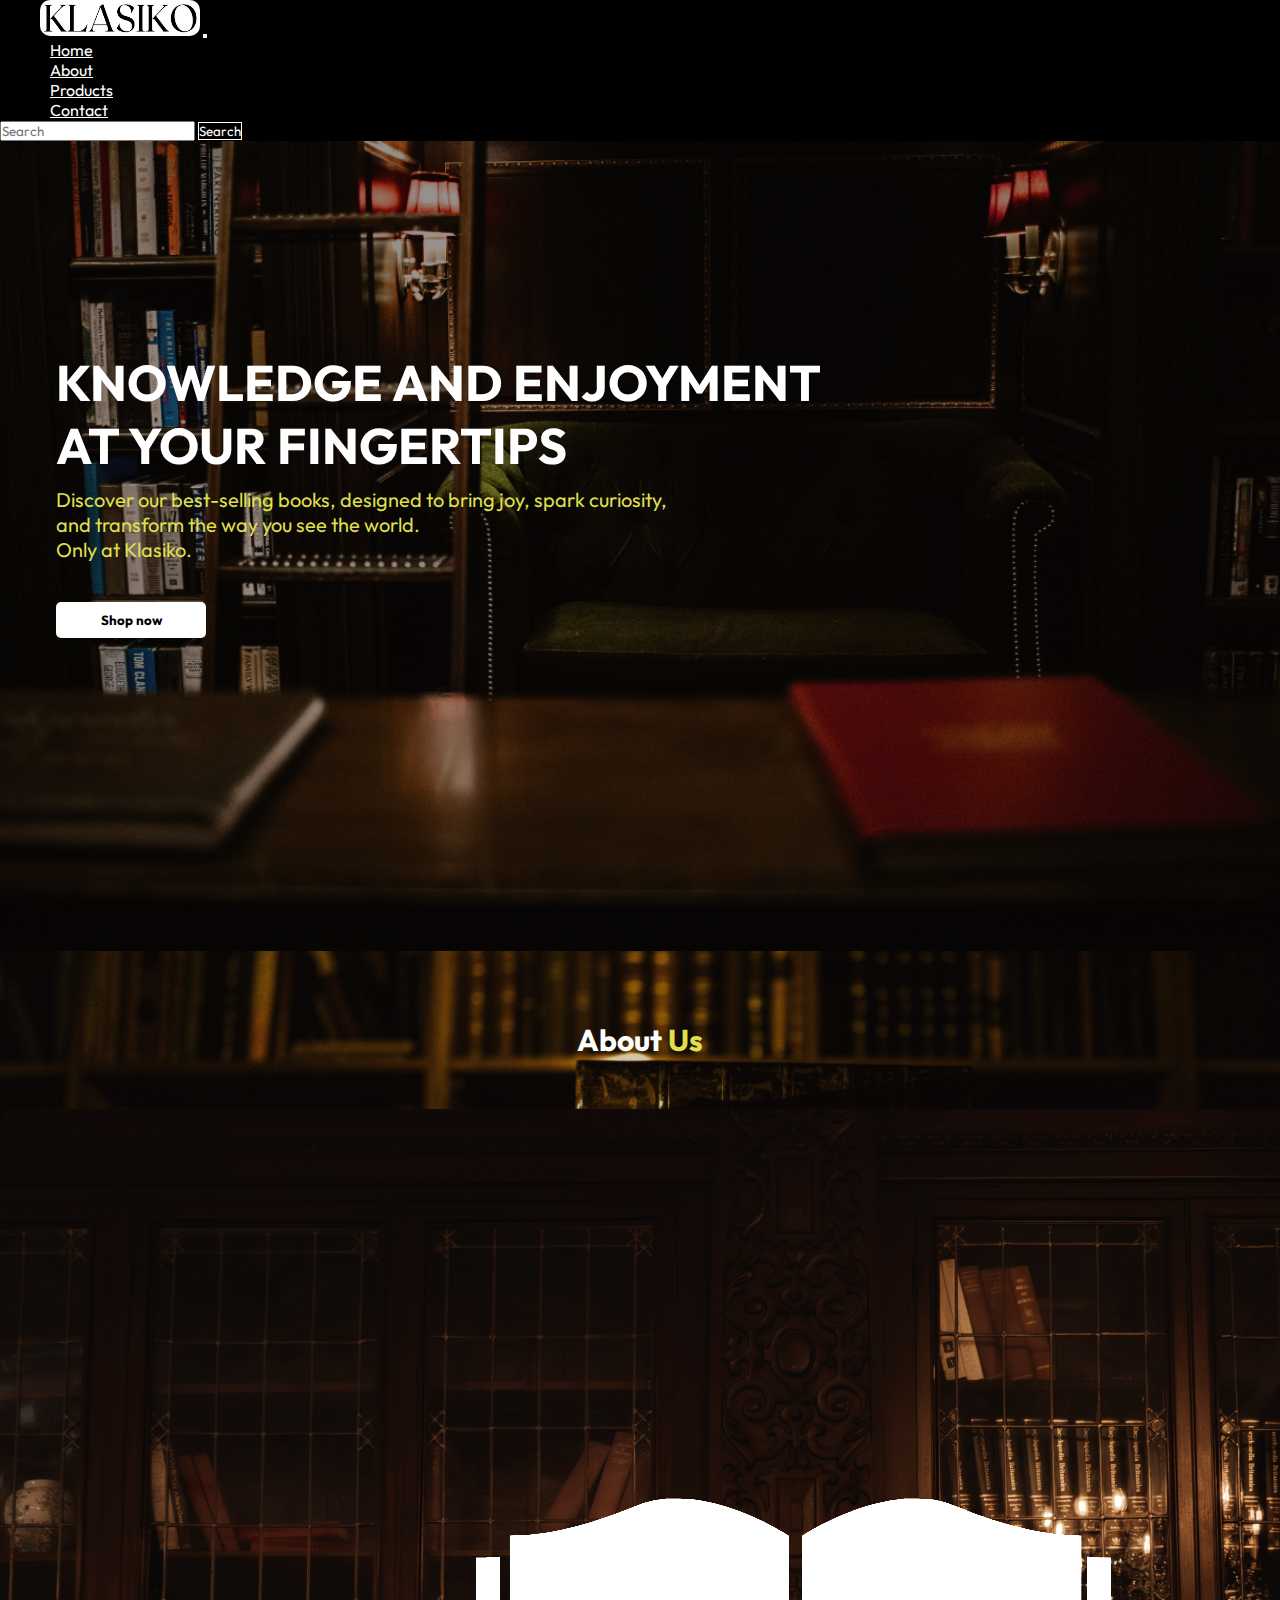
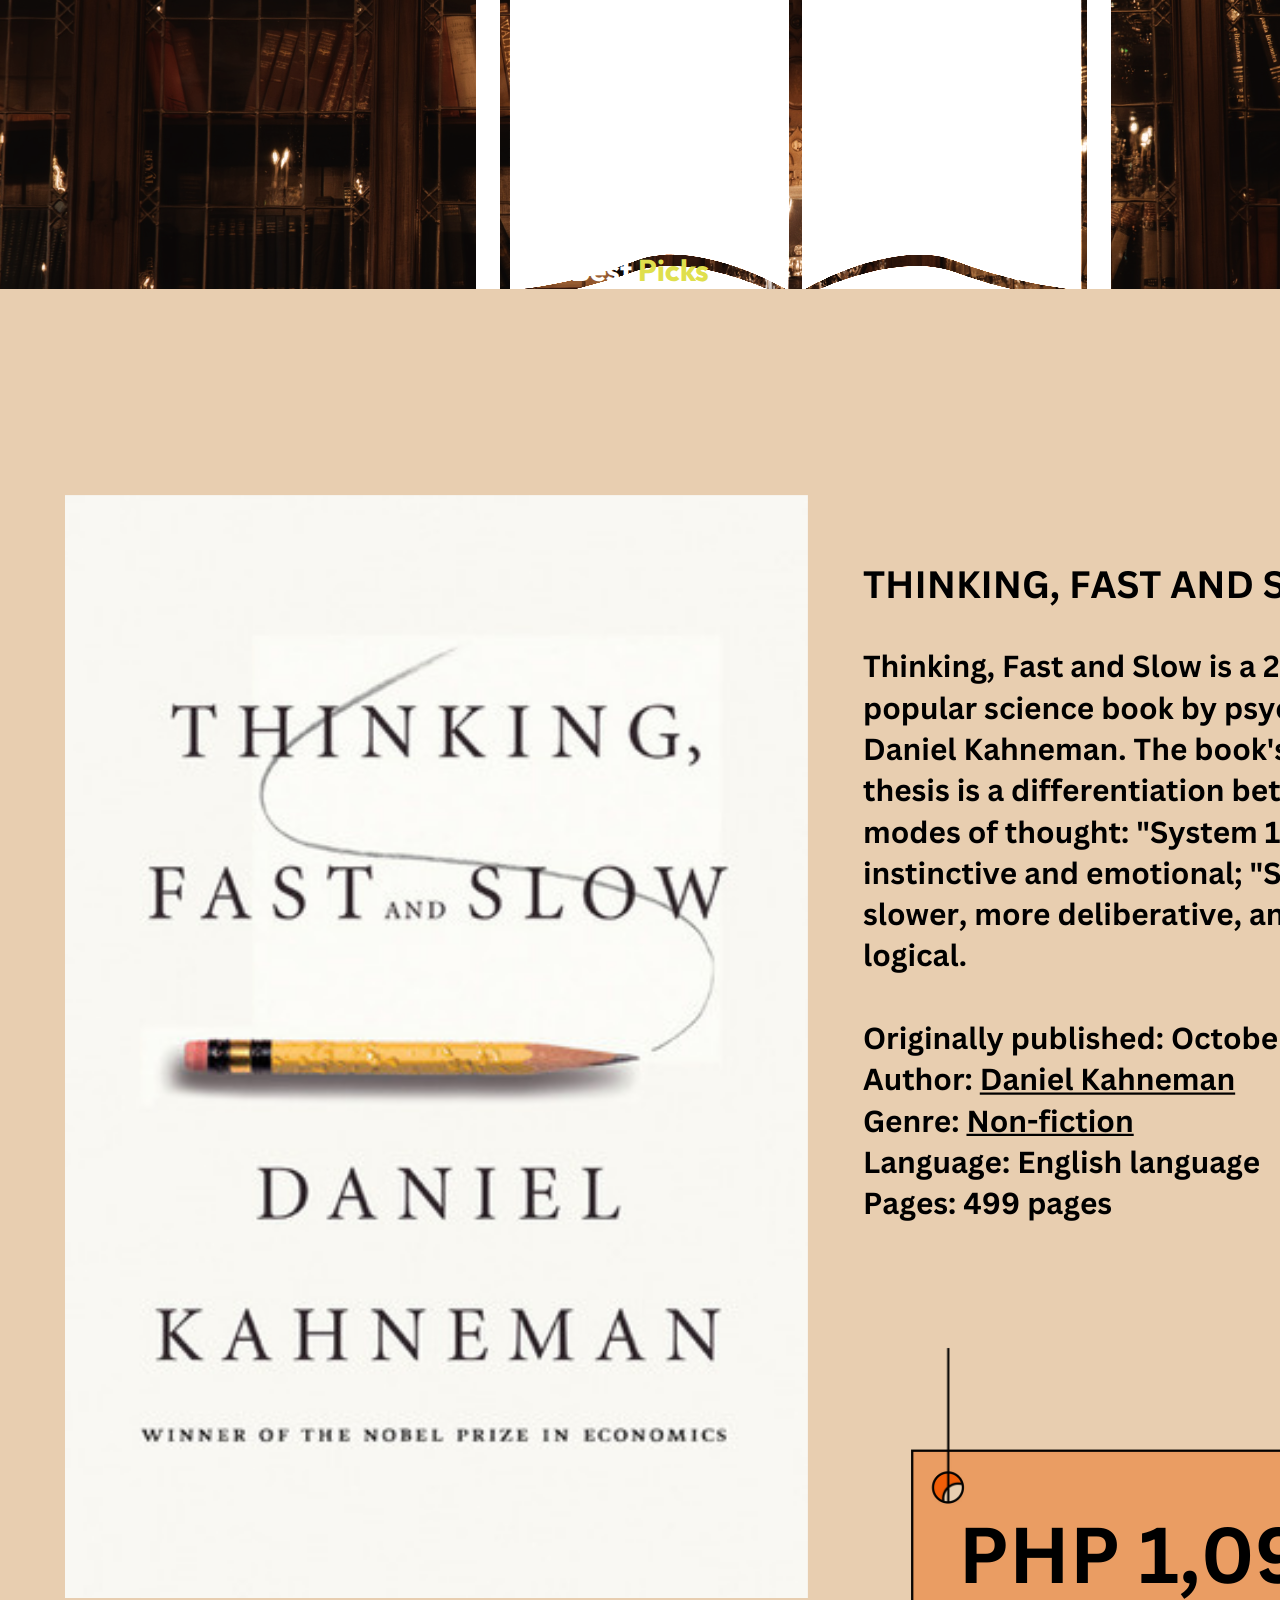
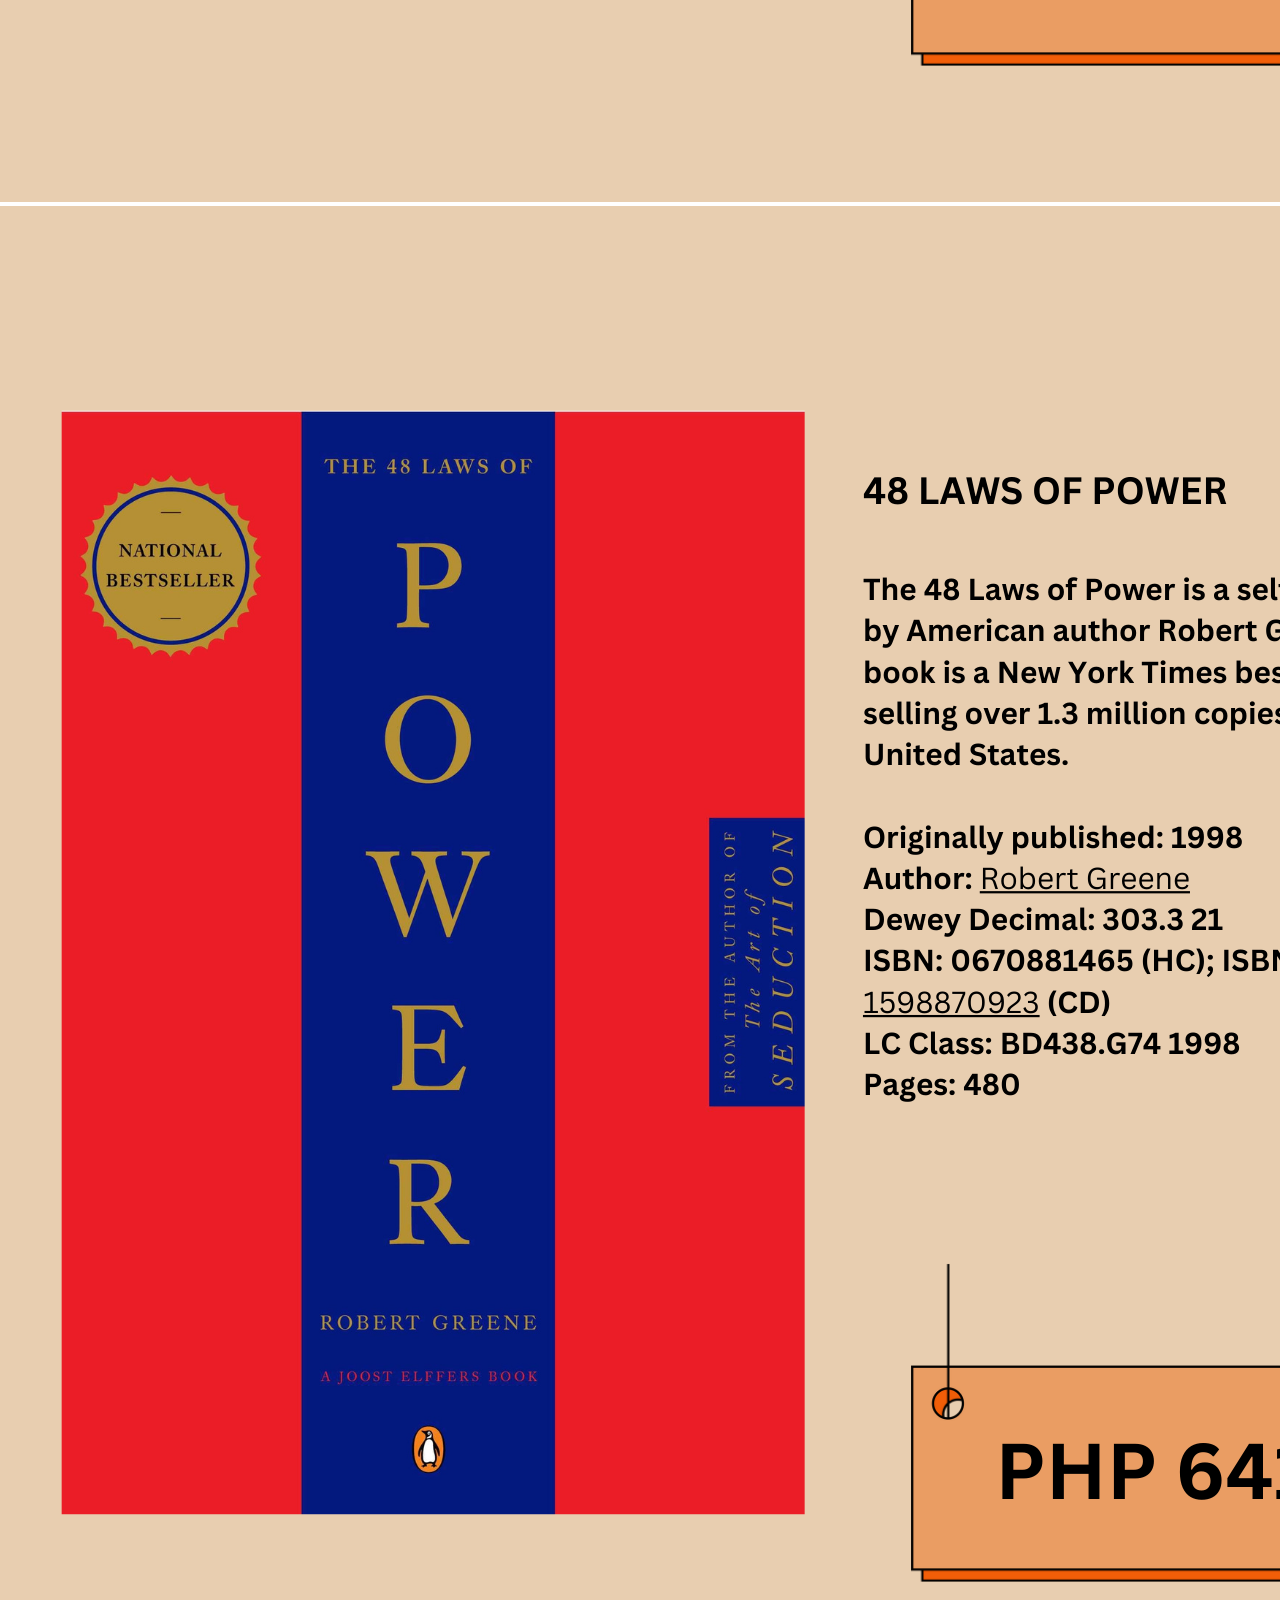
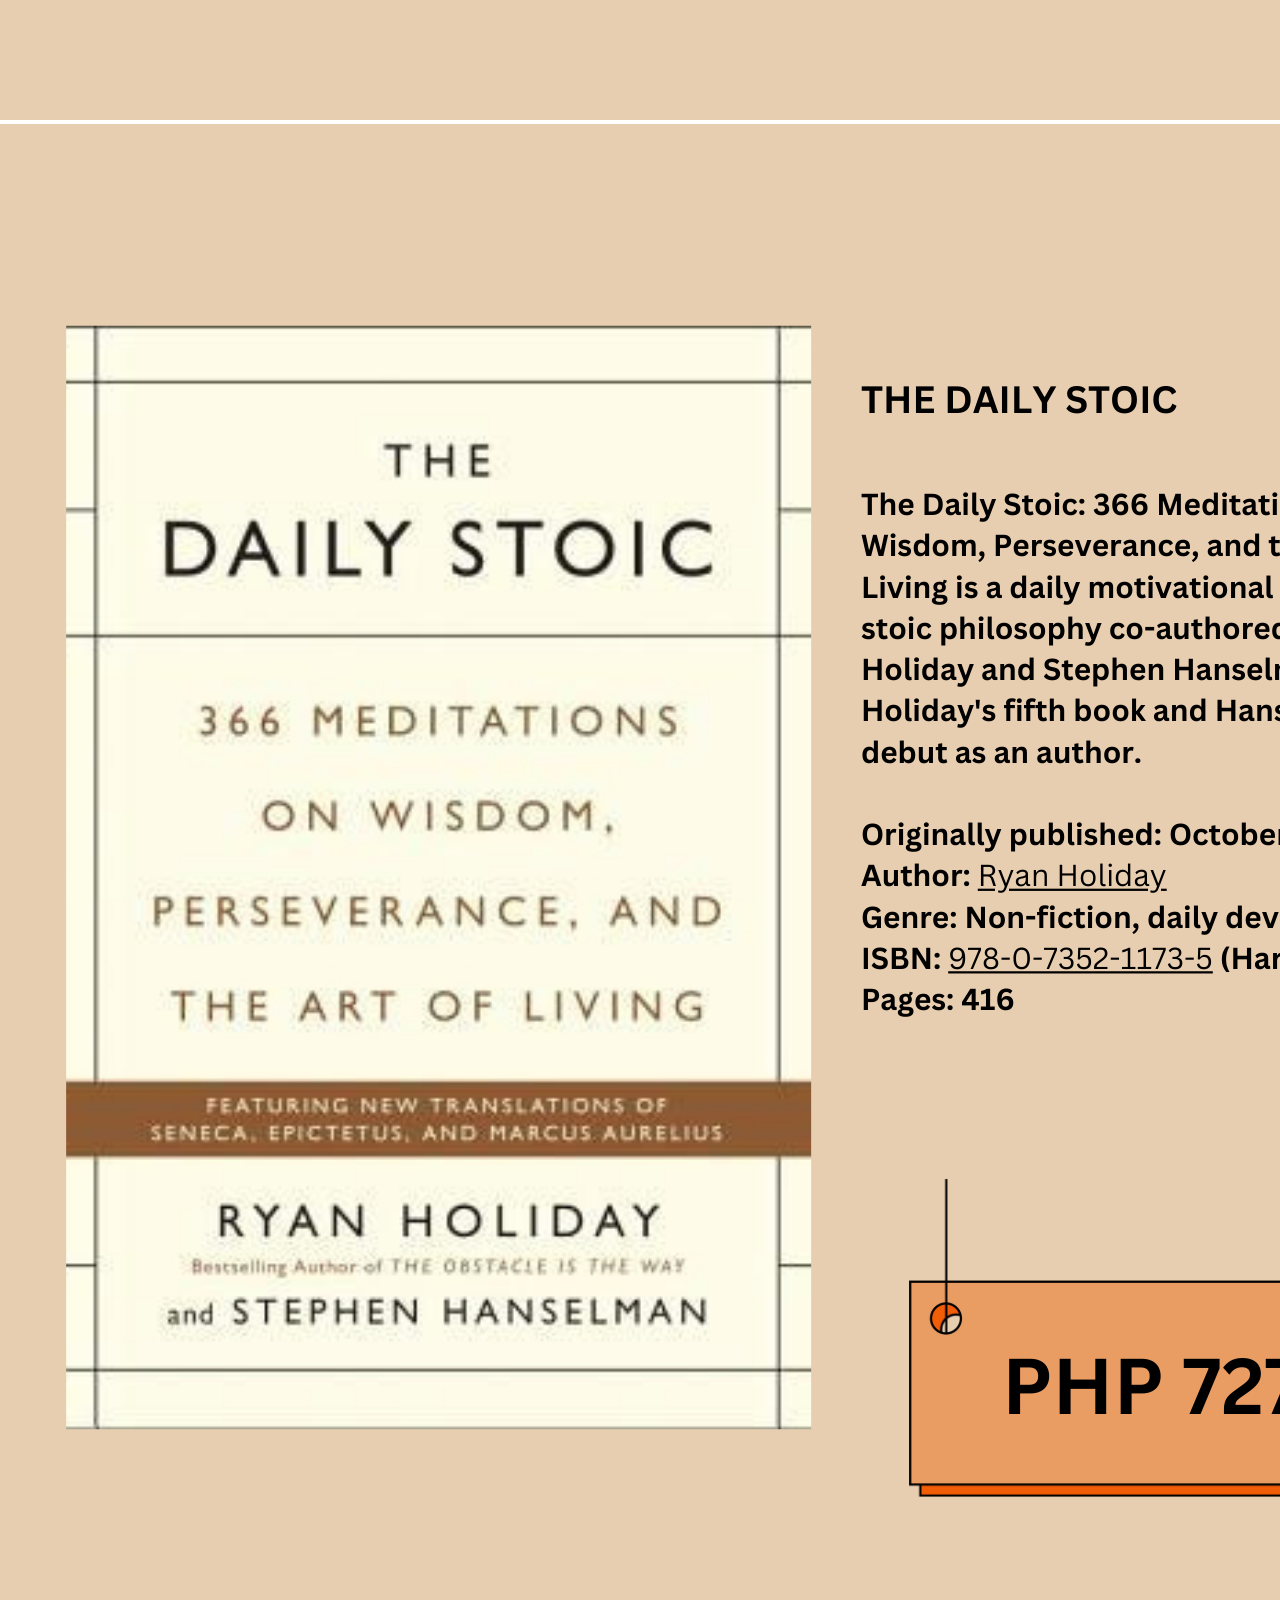
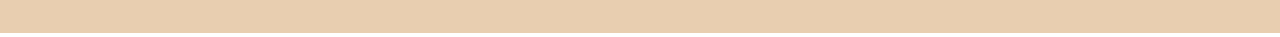
==== index.html @ 795f4efd "COMMIT 1" ====
<!DOCTYPE html>
<html lang="en">
<head>
    <meta charset="UTF-8">
    <meta name="viewport" content="width=device-width, initial-scale=1.0">
    <title>KLASIKO</title>
    <link rel="stylesheet" href="assets/css/style.css">
    <!--bootstrap links-->
    <link href="https://cdn.jsdelivr.net/npm/bootstrap@5.0.2/dist/css/bootstrap.min.css" rel="stylesheet" integrity="sha384-EVSTQN3/azprG1Anm3QDgpJLIm9Nao0Yz1ztcQTwFspd3yD65VohhpuuCOmLASjC" crossorigin="anonymous">
    </head>
    <!--bootstrap links-->
    <!--font links-->
    <link rel="preconnect" href="https://fonts.googleapis.com">
    <link rel="preconnect" href="https://fonts.gstatic.com" crossorigin>
    <link href="https://fonts.googleapis.com/css2?family=Outfit:wght@600..900&display=swap" rel="stylesheet">
    <!--font links-->
    <link href="stylesheet" href="https://cdnjs.cloudflare.com/ajax/libs/font-awesome/6.7.1/css/all.min.css">
</head>
<body>
  <div class="all-content">
  <!--navbar start-->

  <nav class="navbar navbar-expand-lg" id="navbar">
    <div class="container-fluid">
      <a class="navbar-brand" href="#" id="logo"><img src="./assets/img/KLASIKO.png" alt=""></a>
      <button class="navbar-toggler" type="button" data-bs-toggle="collapse" data-bs-target="#navbarSupportedContent" aria-controls="navbarSupportedContent" aria-expanded="false" aria-label="Toggle navigation">
        <span><i  class="fa-solid fa-bars" style="color: white; font-size: 23;"></i></span>
      </button>
      <div class="collapse navbar-collapse" id="navbarSupportedContent">
        <ul class="navbar-nav me-auto mb-2 mb-lg-0">
          <li class="nav-item">
            <a class="nav-link active" aria-current="page" href="#">Home</a>
          </li>
          <li class="nav-item">
            <a class="nav-link active" href="#about">About</a>
          </li>
          <li class="nav-item">
            <a class="nav-link active" href="#products">Products</a>
          </li>
          <li class="nav-item">
            <a class="nav-link active" href="#contact">Contact</a>
          </li>
          
          
        </ul>
        <form class="d-flex">
          <input class="form-control me-2" type="search" placeholder="Search" aria-label="Search">
          <button class="btn btn-outline-success" type="submit">Search</button>
        </form>
      </div>
    </div>
  </nav>

  <!--navbar end-->



 <!-- home secttion start -->
  <section id="home">
    <div class="content">
      <h3>KNOWLEDGE AND ENJOYMENT <br> AT YOUR FINGERTIPS</h3>
      <P>Discover our best-selling books, designed to bring joy, spark curiosity, <br> and transform the way you see the world. <br> Only at Klasiko.</P>
      <br>
      <button id="btn">Shop now</button>
    </div>
  </section>
  <!-- home section end -->



  <!-- about section start -->
   
  <section id="about">
    <div class="container">
      <div class="heading">About <span>Us</span></div>
      <div class="row">
        <div class="col-md-6">
          <div class="card">
            <img src="assets/img/KLASIKO PFP.png" ALT="">
          </div>
        </div>

        <div class="col-md-6">
          <h3> WHAT IS KLASIKO?</h3>
          <p>Klasiko is a multimedia publishing company dedicated to creating products that inspire exploration, discovery, and learning, all while providing an enjoyable experience. In addition to its own creations, Klasiko also sources and resells top-selling books that offer value to readers. 

            As the modern library for a new generation, Klasiko bridges the gap between traditional literature and contemporary society. In today's world, where almost everything revolves around social media and digital platforms, Klasiko aims to make books accessible both online and offline, ensuring they remain a vital part of modern culture.<br>
          </p>
          <p2><br> We create. We publish. We serve.</p2>
          <br>
          <br>
          <br>
          <button id="about-btn">Learn More.</button>
        </div>
      </div>
    </div>

  </section>

  <!-- about section end -->





  <!-- top card start-->
   <section id="top-cards">
    <div class="heading2">Best <span>Picks</span></div>
    <div class="container">
      <div class="row">

        <div class="col-md-4 py-3 py-md-0">
          <div class="card">
            <img src="assets/img/BOOK 1.png" alt="">
          </div>
        </div>

        <div class="col-md-4 py-3 py-md-0">
          <div class="card">
            <img src="assets/img/BOOK 2.png" alt="">
          </div>
        </div>

        <div class="col-md-4 py-3 py-md-0">
          <div class="card">
            <img src="assets/img/BOOK 3.png" alt="">
          </div>
        </div>

        
      </div>
    </div>
   </section>

  <!-- top card end -->












  </div>








  <script src="https://cdn.jsdelivr.net/npm/bootstrap@5.0.2/dist/js/bootstrap.bundle.min.js" integrity="sha384-MrcW6ZMFYlzcLA8Nl+NtUVF0sA7MsXsP1UyJoMp4YLEuNSfAP+JcXn/tWtIaxVXM" crossorigin="anonymous"></script>
</body>
</html>
---- assets/css/style.css ----
*{
    margin: 0;
    padding: 0;
    box-sizing: border-box;
    font-family: "Outfit", sans-serif;
 }

.all-content{
    background: #f7f5f2;
}
html ::-webkit-scrollbar-track{
    background: transparent;
}
html ::-webkit-scrollbar-thumb{
    background: #dbc1ac;
    border-radius: 10px;
}
html ::-webkit-scrollbar{
    width: 10px;
}

/* navbar start */
#navbar{
    background-color: black;
    font-family: 'Outfit', sans-serif;
}
.nav-link.active{
    color: white;
}
#logo img{
    border-radius: 10px;
    width: 160px;
    margin-left: 40px;
    height: 4vh;
}
.navbar-nav{
    margin-left: 50px;
}
.navbar-item .nav-link{
    color: black;
    margin-left: 10px;
    font-weight: 700px;
    transition: 0.5s;
}
.nav-item .nav-link:hover{
    background: #f7f5f2;
    border-radius: 5px;
    color: black;
}
#navbar form button{
    background: black;
    color: white;
    border: 1px solid white; 
}
/* navbar end */





/* home section start */
#home{
    width: 100;
    height: 90vh;
    background-image:  linear-gradient(rgba(0,0,0,0.3),rgba(0,0,0,0.3)), url(../img/BG1.png);
    background-repeat: no-repeat;
    background-size: cover;
    background-position: 88%;
}
#home .content{
    padding-top: 210px;
    margin-left: 56px;
}
#home .content h3{
    font-size: 50px;
    color: white;
}
#home .content p{
    margin-top: 10px;
    color:  rgb(223, 223, 77);
    font-size: 20px;
}
#btn{
    width: 150px;
    height: 36px;
    margin-top: 20px;
    background: white;
    border-radius: 5px;
    font-weight: bold;
    border: none;
    transition: 0.5s ease;
    cursor: pointer;
}
#btn:hover{
    background: #967259;
    color: white;
}

/* home section end */










/* about section start */
#about{
    width: 100%;
    height: 100vh;
    background-image: url(../img/BG3.png);
    background-repeat: no-repeat;
    background-size: cover;
}
#about .container{
    padding-top: 70px;
}
.heading{
    text-align: center;
    margin-bottom: 50px;
    color: white;
    font-size: 30px;
    font-weight: bold;
}
h3{
    color: white;
}
p{
    color: white;
}
p2{
    color: rgb(223, 223, 77);
}
.heading span{
    color:  rgb(223, 223, 77);
}
#about .card{
    border-radius: 10px;
}
#about .card img{
    border-radius: 10px;
}
#about-btn{
    width: 200px;
    height: 36px;
    background: white;
    border: 2px solid white;
    color: black;
    border-radius: 5px;
    font-weight: bold;
    transition: 0.5s;
    cursor: pointer;
}
#about-btn:hover{
    background-color: #634832;
    color: white;
}
@media screen and  (max-width:982px){
    #about p{
        font-size: 8px;
    }
}
@media screen and  (max-width:766px){
    #about p{
        font-size: 15px;
        color: white;
    }
    #about{
        height: 120vh;
    }
    
}
/* about section end */



/* top card start */
#top-cards{
    width: 100%;
    height: 100vh;
    background: url(../img/BG2.png);
    background-repeat: no-repeat;
    background-size: cover;
}
.heading2{
    color: white;
    text-align: center;
    font-size: 30px;
    font-weight: bold;
}
.heading2 span{
    color:  rgb(223, 223, 77);
}
/* top card end */
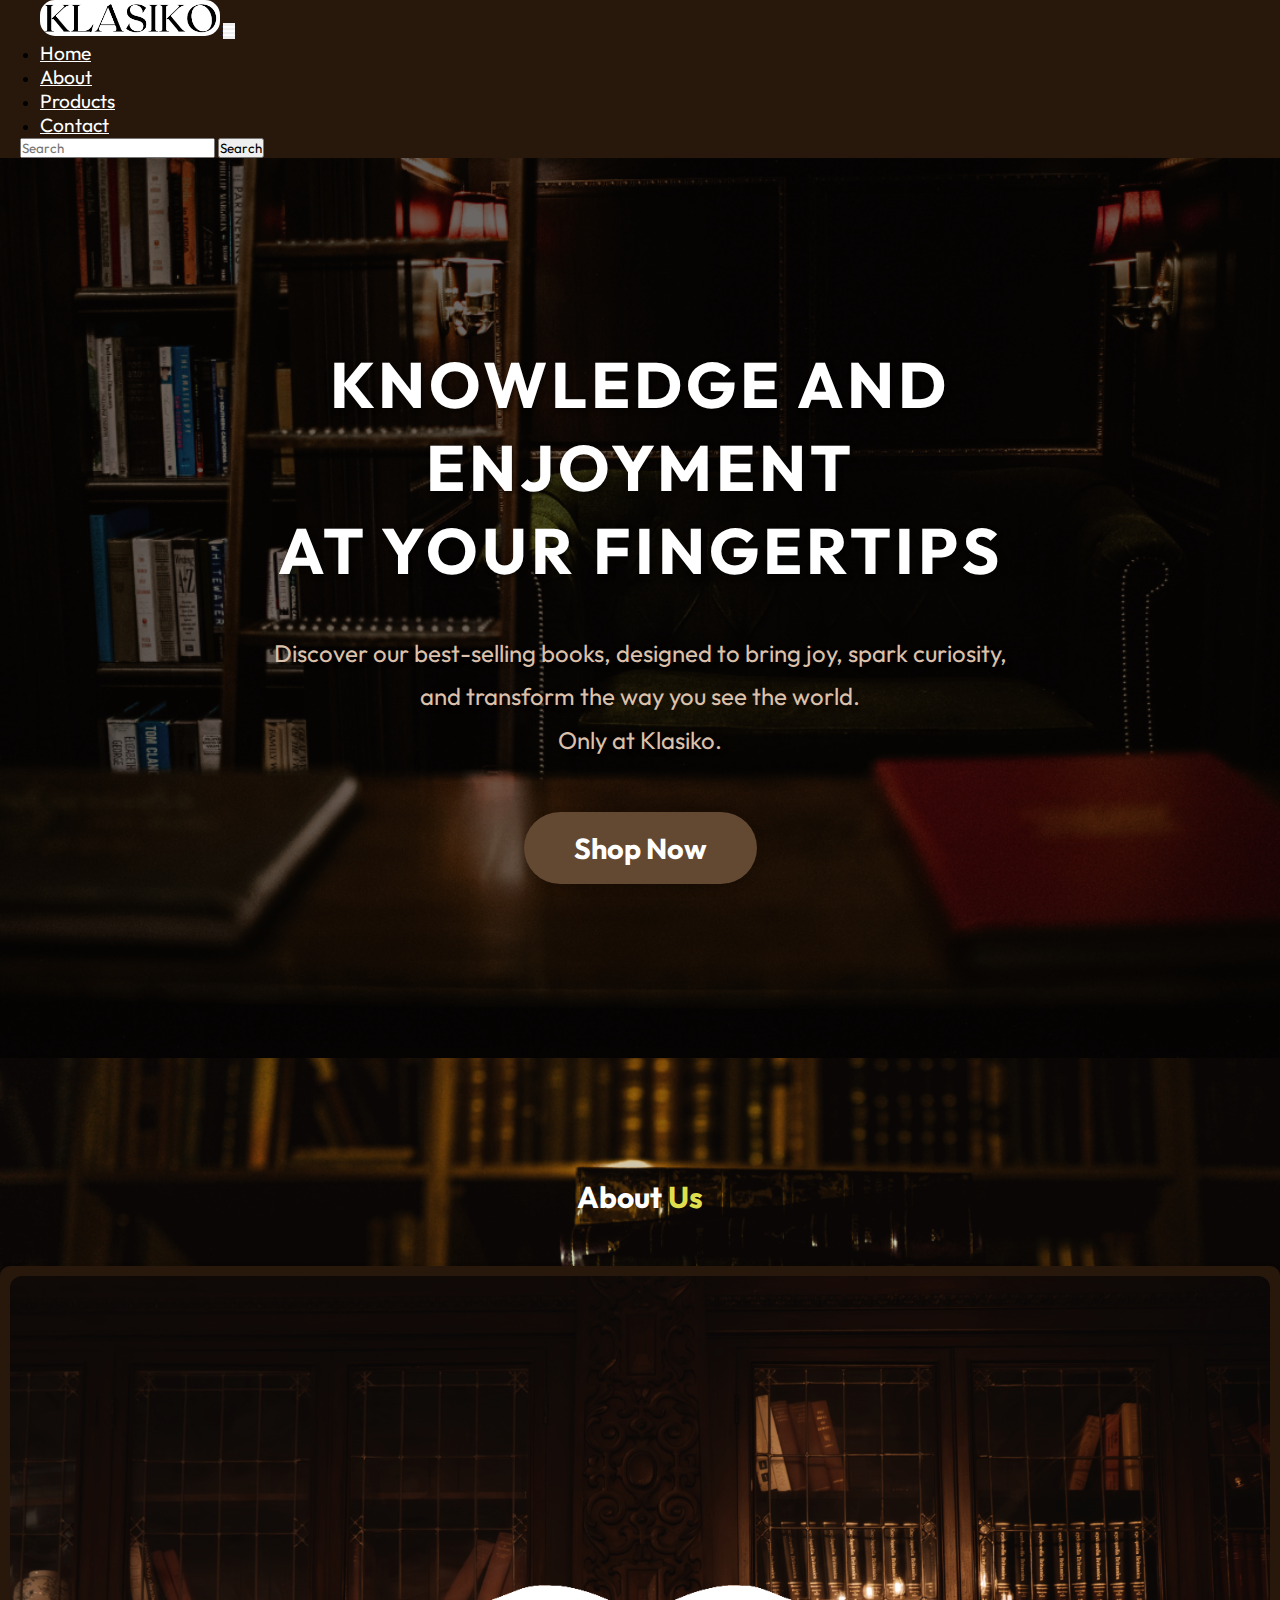
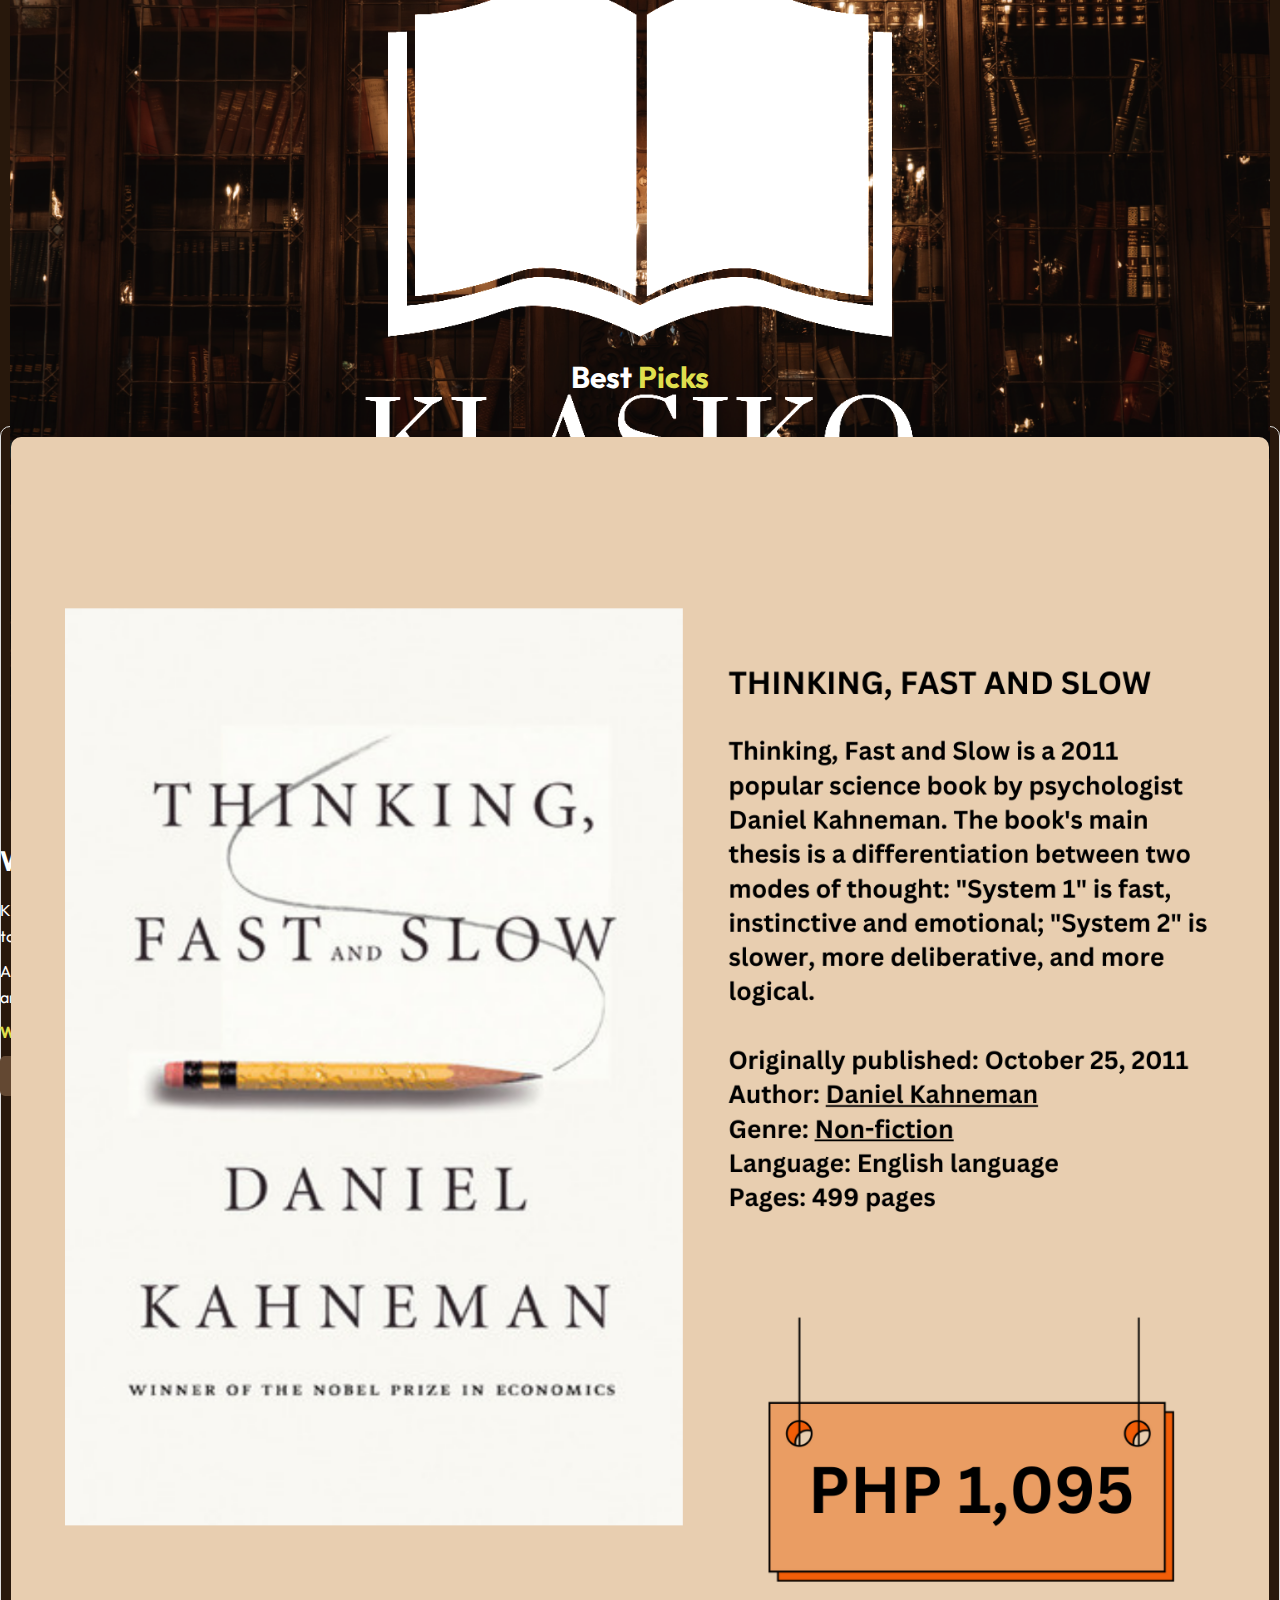
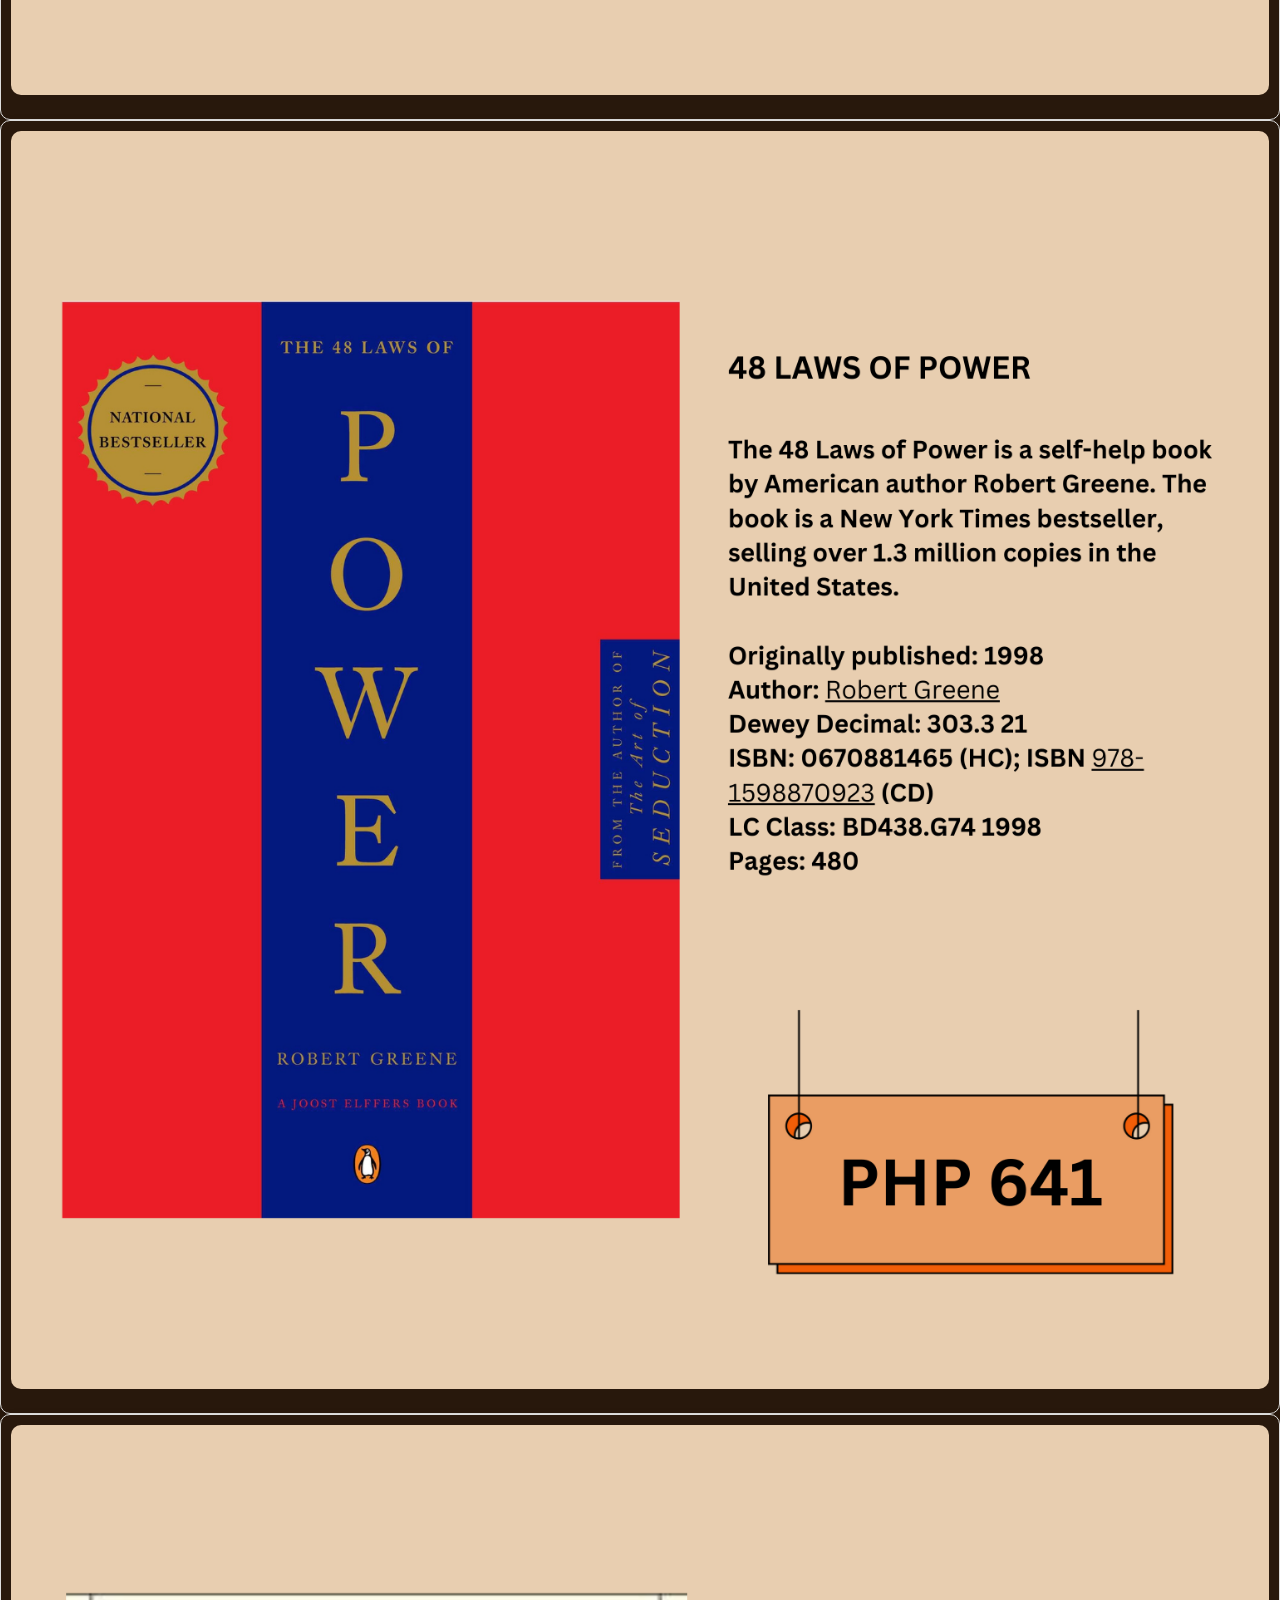
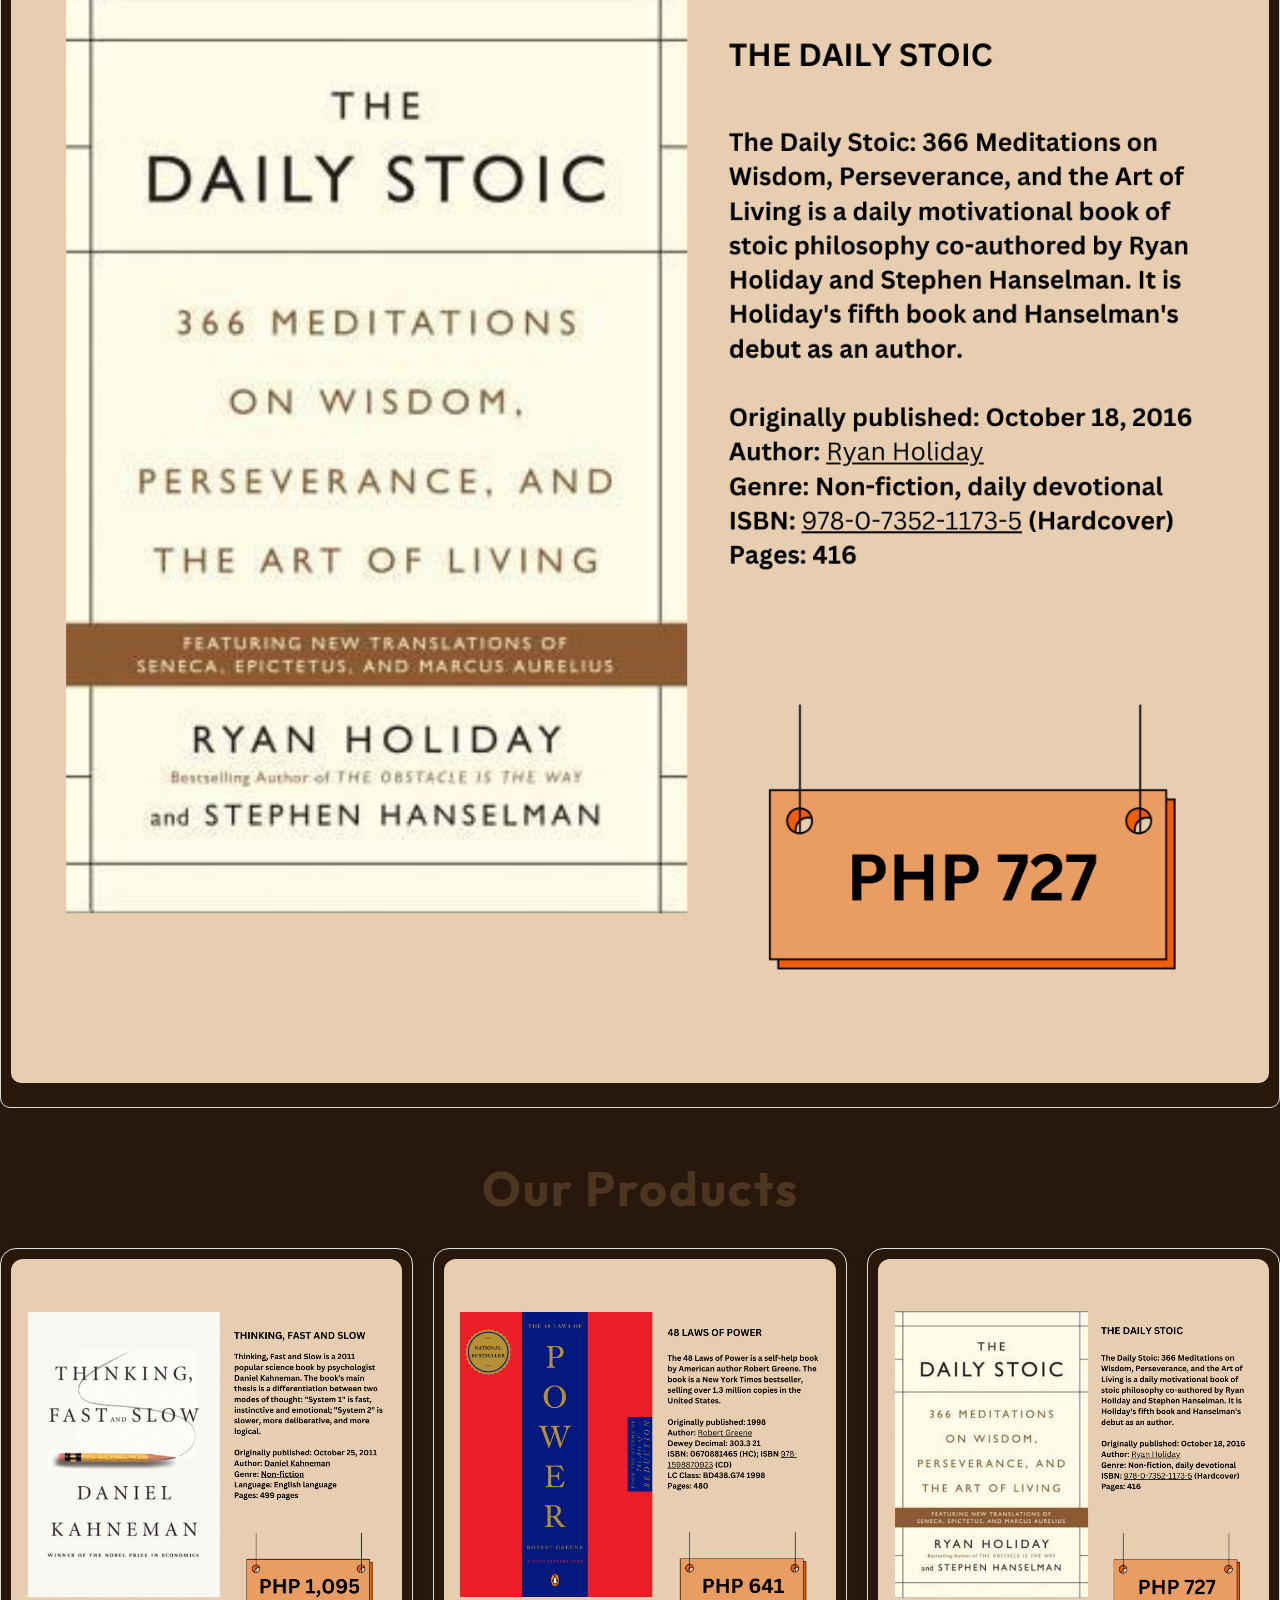
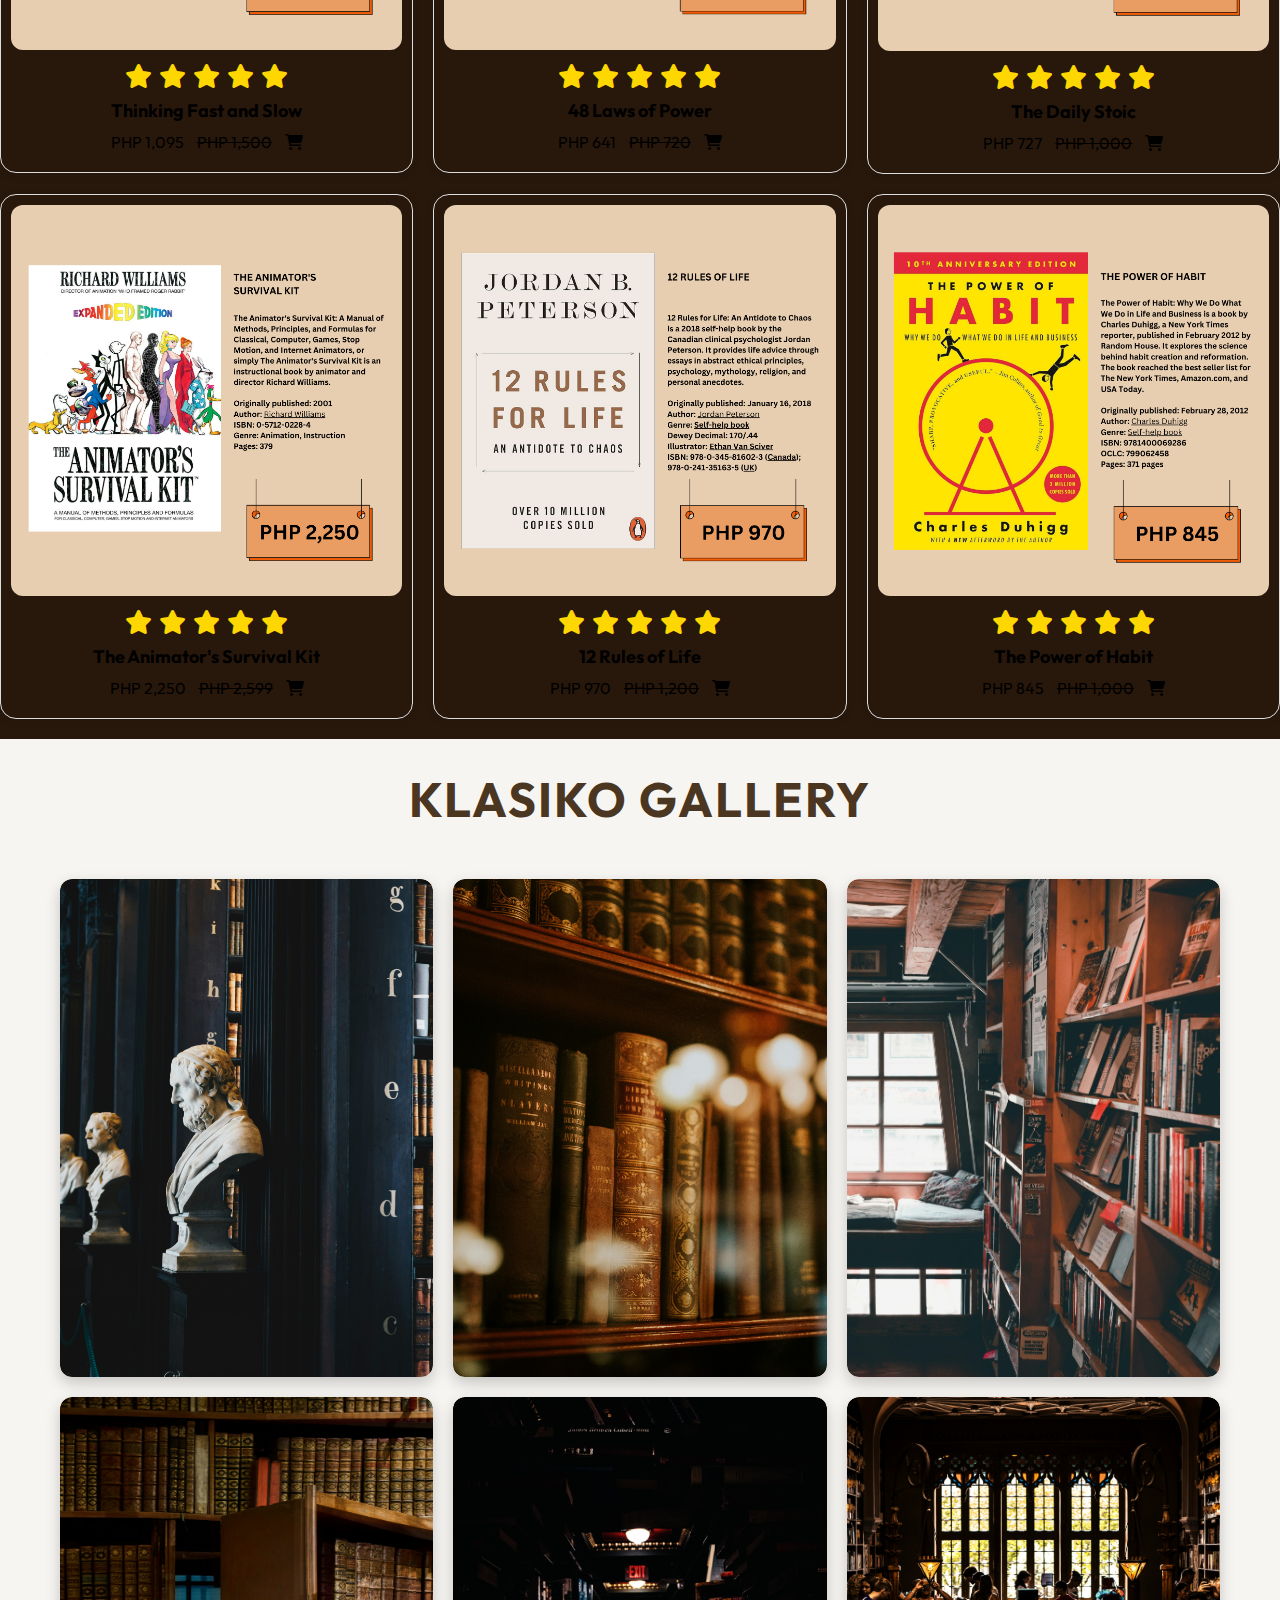
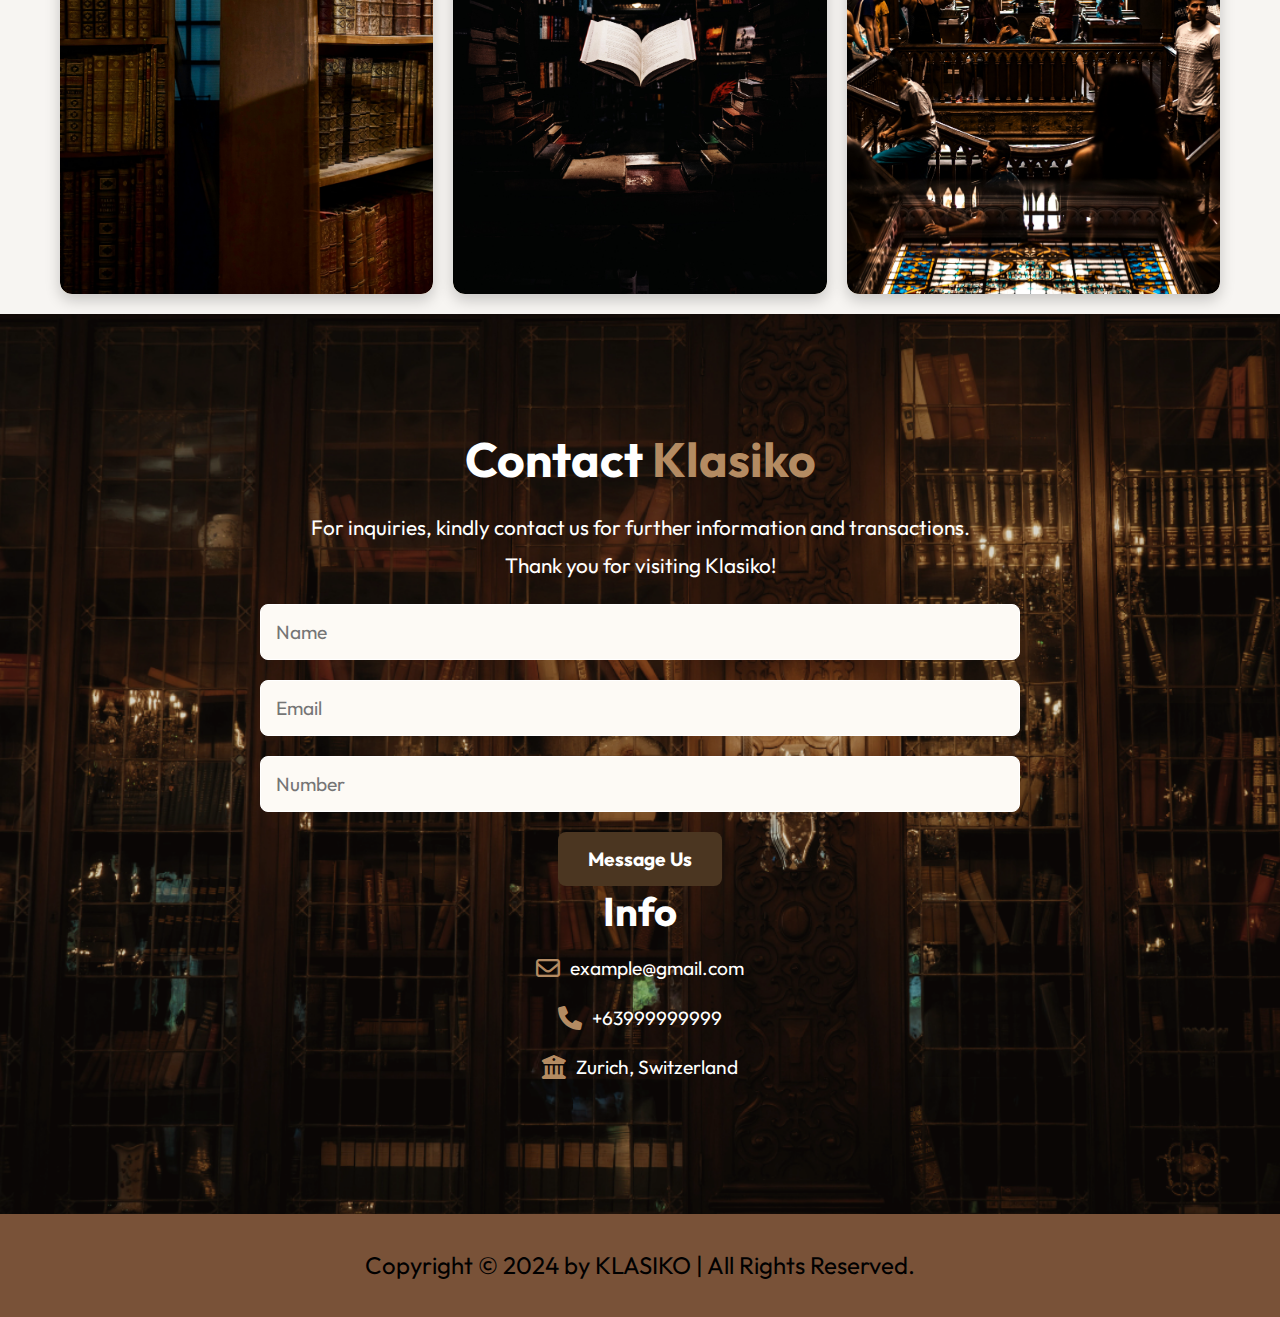
==== commit d5a9104f: "FINAL COMMIT" ====
--- a/index.html
+++ b/index.html
@@ -15,6 +15,9 @@
     <link href="https://fonts.googleapis.com/css2?family=Outfit:wght@600..900&display=swap" rel="stylesheet">
     <!--font links-->
     <link href="stylesheet" href="https://cdnjs.cloudflare.com/ajax/libs/font-awesome/6.7.1/css/all.min.css">
+    <head>
+      <link href="https://cdnjs.cloudflare.com/ajax/libs/font-awesome/6.0.0/css/all.min.css" rel="stylesheet">
+    </head>    
 </head>
 <body>
   <div class="all-content">
@@ -24,7 +27,7 @@
     <div class="container-fluid">
       <a class="navbar-brand" href="#" id="logo"><img src="./assets/img/KLASIKO.png" alt=""></a>
       <button class="navbar-toggler" type="button" data-bs-toggle="collapse" data-bs-target="#navbarSupportedContent" aria-controls="navbarSupportedContent" aria-expanded="false" aria-label="Toggle navigation">
-        <span><i  class="fa-solid fa-bars" style="color: white; font-size: 23;"></i></span>
+        <span><i class="fa-solid fa-bars" style="color: white; font-size: 23;"></i></span>
       </button>
       <div class="collapse navbar-collapse" id="navbarSupportedContent">
         <ul class="navbar-nav me-auto mb-2 mb-lg-0">
@@ -40,8 +43,6 @@
           <li class="nav-item">
             <a class="nav-link active" href="#contact">Contact</a>
           </li>
-          
-          
         </ul>
         <form class="d-flex">
           <input class="form-control me-2" type="search" placeholder="Search" aria-label="Search">
@@ -50,20 +51,22 @@
       </div>
     </div>
   </nav>
+  
+  
 
   <!--navbar end-->
 
 
 
  <!-- home secttion start -->
-  <section id="home">
-    <div class="content">
-      <h3>KNOWLEDGE AND ENJOYMENT <br> AT YOUR FINGERTIPS</h3>
-      <P>Discover our best-selling books, designed to bring joy, spark curiosity, <br> and transform the way you see the world. <br> Only at Klasiko.</P>
-      <br>
-      <button id="btn">Shop now</button>
-    </div>
-  </section>
+ <section id="home">
+  <div class="content">
+    <h3>KNOWLEDGE AND ENJOYMENT <br> AT YOUR FINGERTIPS</h3>
+    <p>Discover our best-selling books, designed to bring joy, spark curiosity, <br> and transform the way you see the world. <br> Only at Klasiko.</p>
+    <button id="btn">Shop Now</button>
+  </div>
+</section>
+
   <!-- home section end -->
 
 
@@ -76,26 +79,25 @@
       <div class="row">
         <div class="col-md-6">
           <div class="card">
-            <img src="assets/img/KLASIKO PFP.png" ALT="">
-          </div>
-        </div>
-
+            <img src="assets/img/KLASIKO PFP.png" alt="" class="about-img">
+          </div>
+        </div>
+  
         <div class="col-md-6">
-          <h3> WHAT IS KLASIKO?</h3>
-          <p>Klasiko is a multimedia publishing company dedicated to creating products that inspire exploration, discovery, and learning, all while providing an enjoyable experience. In addition to its own creations, Klasiko also sources and resells top-selling books that offer value to readers. 
-
-            As the modern library for a new generation, Klasiko bridges the gap between traditional literature and contemporary society. In today's world, where almost everything revolves around social media and digital platforms, Klasiko aims to make books accessible both online and offline, ensuring they remain a vital part of modern culture.<br>
+          <h3>WHAT IS KLASIKO?</h3>
+          <p>
+            Klasiko is a multimedia publishing company dedicated to creating products that inspire exploration, discovery, and learning, all while providing an enjoyable experience. In addition to its own creations, Klasiko also sources and resells top-selling books that offer value to readers.
           </p>
-          <p2><br> We create. We publish. We serve.</p2>
-          <br>
-          <br>
-          <br>
-          <button id="about-btn">Learn More.</button>
+          <p>
+            As the modern library for a new generation, Klasiko bridges the gap between traditional literature and contemporary society. In today's world, where almost everything revolves around social media and digital platforms, Klasiko aims to make books accessible both online and offline, ensuring they remain a vital part of modern culture.
+          </p>
+          <p><strong>We create. We publish. We serve.</strong></p>
+          <button id="about-btn">Learn More</button>
         </div>
       </div>
     </div>
-
   </section>
+  
 
   <!-- about section end -->
 
@@ -136,16 +138,190 @@
 
 
 
-
-
-
-
-
-
-
-
-
+ <!-- menu start -->
+ <section id="products">
+  <div class="container">
+    <div class="heading3">Our Products</div>
+    <div class="product-grid">
+      <!-- Top row -->
+      <div class="card">
+        <img src="./assets/img/BOOK 1.png" alt="">
+        <div class="card-body">
+          <div class="star text-center">
+            <i class="fa-solid fa-star"></i>
+            <i class="fa-solid fa-star"></i>
+            <i class="fa-solid fa-star"></i>
+            <i class="fa-solid fa-star"></i>
+            <i class="fa-solid fa-star"></i>
+          </div>
+          <h3>Thinking Fast and Slow</h3>
+          <p>PHP 1,095 <strike>PHP 1,500</strike> <span class="fa-solid fa-cart-shopping"></span></p>
+        </div>
+      </div>
+
+      <div class="card">
+        <img src="./assets/img/BOOK 2.png" alt="">
+        <div class="card-body">
+          <div class="star text-center">
+            <i class="fa-solid fa-star"></i>
+            <i class="fa-solid fa-star"></i>
+            <i class="fa-solid fa-star"></i>
+            <i class="fa-solid fa-star"></i>
+            <i class="fa-solid fa-star"></i>
+          </div>
+          <h3>48 Laws of Power</h3>
+          <p>PHP 641 <strike>PHP 720</strike> <span class="fa-solid fa-cart-shopping"></span></p>
+        </div>
+      </div>
+
+      <div class="card">
+        <img src="./assets/img/BOOK 3.png" alt="">
+        <div class="card-body">
+          <div class="star text-center">
+            <i class="fa-solid fa-star"></i>
+            <i class="fa-solid fa-star"></i>
+            <i class="fa-solid fa-star"></i>
+            <i class="fa-solid fa-star"></i>
+            <i class="fa-solid fa-star"></i>
+          </div>
+          <h3>The Daily Stoic</h3>
+          <p>PHP 727 <strike>PHP 1,000</strike> <span class="fa-solid fa-cart-shopping"></span></p>
+        </div>
+      </div>
+
+      <!-- Bottom row -->
+      <div class="card">
+        <img src="./assets/img/BOOK 4.png" alt="">
+        <div class="card-body">
+          <div class="star text-center">
+            <i class="fa-solid fa-star"></i>
+            <i class="fa-solid fa-star"></i>
+            <i class="fa-solid fa-star"></i>
+            <i class="fa-solid fa-star"></i>
+            <i class="fa-solid fa-star"></i>
+          </div>
+          <h3>The Animator's Survival Kit</h3>
+          <p>PHP 2,250 <strike>PHP 2,599</strike> <span class="fa-solid fa-cart-shopping"></span></p>
+        </div>
+      </div>
+
+      <div class="card">
+        <img src="./assets/img/BOOK 5.png" alt="">
+        <div class="card-body">
+          <div class="star text-center">
+            <i class="fa-solid fa-star"></i>
+            <i class="fa-solid fa-star"></i>
+            <i class="fa-solid fa-star"></i>
+            <i class="fa-solid fa-star"></i>
+            <i class="fa-solid fa-star"></i>
+          </div>
+          <h3>12 Rules of Life</h3>
+          <p>PHP 970 <strike>PHP 1,200</strike> <span class="fa-solid fa-cart-shopping"></span></p>
+        </div>
+      </div>
+
+      <div class="card">
+        <img src="./assets/img/BOOK 6.png" alt="">
+        <div class="card-body">
+          <div class="star text-center">
+            <i class="fa-solid fa-star"></i>
+            <i class="fa-solid fa-star"></i>
+            <i class="fa-solid fa-star"></i>
+            <i class="fa-solid fa-star"></i>
+            <i class="fa-solid fa-star"></i>
+          </div>
+          <h3>The Power of Habit</h3>
+          <p>PHP 845 <strike>PHP 1,000</strike> <span class="fa-solid fa-cart-shopping"></span></p>
+        </div>
+      </div>
+    </div>
   </div>
+</section>
+
+
+
+ 
+ <!-- menu end -->
+
+ <!-- gallery start -->
+ <div class="heading3">KLASIKO GALLERY</div>
+ <div id="gallery">
+   <div class="gallery-item">
+     <img src="assets/img/L1.jpg" alt="Image 1">
+     <div class="caption">KLASIKO UNO</div>
+   </div>
+   <div class="gallery-item">
+     <img src="assets/img/L2.jpg" alt="Image 2">
+     <div class="caption">KLASIKO DOS</div>
+   </div>
+   <div class="gallery-item">
+     <img src="assets/img/L3.jpg" alt="Image 3">
+     <div class="caption">KLASIKO TRES</div>
+   </div>
+   <div class="gallery-item">
+     <img src="assets/img/L4.jpg" alt="Image 4">
+     <div class="caption">KLASIKO KWATRO</div>
+   </div>
+   <div class="gallery-item">
+     <img src="assets/img/L5.jpg" alt="Image 5">
+     <div class="caption">KLASIKO CINCO</div>
+   </div>
+   <div class="gallery-item">
+     <img src="assets/img/L6.jpg" alt="Image 6">
+     <div class="caption">KLASIKO SAIS</div>
+   </div>
+ </div>
+ <!-- gallery end -->
+
+ <!-- contact start -->
+ <title>Contact Klasiko</title>
+ <link rel="stylesheet" href="styles.css">
+ <link rel="stylesheet" href="https://cdnjs.cloudflare.com/ajax/libs/font-awesome/6.0.0/css/all.min.css">
+</head>
+<body>
+ <section id="contact">
+   <div class="container">
+     <div class="row">
+       <div class="col-md-7">
+         <div class="heading6">Contact <span>Klasiko</span></div>
+         <p>
+           For inquiries, kindly contact us for further information and transactions.
+           <br> Thank you for visiting Klasiko!
+         </p>
+         <form>
+           <input type="text" class="form-control" placeholder="Name">
+           <input type="email" class="form-control" placeholder="Email">
+           <input type="number" class="form-control" placeholder="Number">
+           <button id="contact-btn">Message Us</button>
+         </form>
+       </div>
+       <div class="col-md-5" id="col">
+         <h1>Info</h1>
+         <p><i class="fa-regular fa-envelope"></i> example@gmail.com</p>
+         <p><i class="fa-solid fa-phone"></i> +63999999999</p>
+         <p><i class="fa-solid fa-building-columns"></i> Zurich, Switzerland</p>
+       </div>
+     </div>
+   </div>
+ </section>
+ <!-- contact end -->
+
+
+
+
+
+ <!-- footer design -->
+ <footer class="footer">
+  <div class="footer-text">
+    <p>Copyright &copy; 2024 by KLASIKO | All Rights Reserved.</p>
+  </div>
+
+  <div class="footer-icontop">
+    <a href="#"><i class='bx bx-chevron-up'></i></a>
+  </div>
+
+ </footer>
+  
 
 
 
--- a/assets/css/style.css
+++ b/assets/css/style.css
@@ -20,38 +20,75 @@
 }
 
 /* navbar start */
-#navbar{
-    background-color: black;
-    font-family: 'Outfit', sans-serif;
-}
-.nav-link.active{
+#navbar {
+    background-color: #28180c;
+    transition: background-color 0.3s ease;
+    padding-left: 20px;
+    padding-right: 20px;
+}
+
+#navbar .navbar-brand {
+    margin-left: 20px;
+}
+
+#navbar .navbar-nav {
+    margin-left: 20px;
+}
+
+#navbar a {
     color: white;
-}
-#logo img{
-    border-radius: 10px;
-    width: 160px;
-    margin-left: 40px;
-    height: 4vh;
-}
-.navbar-nav{
-    margin-left: 50px;
-}
-.navbar-item .nav-link{
-    color: black;
-    margin-left: 10px;
-    font-weight: 700px;
-    transition: 0.5s;
-}
-.nav-item .nav-link:hover{
-    background: #f7f5f2;
-    border-radius: 5px;
-    color: black;
-}
-#navbar form button{
-    background: black;
+    font-size: 1.2rem;
+    transition: color 0.3s ease, transform 0.3s ease;
+}
+
+#navbar a:hover {
+    color: #ffcc00;
+    transform: scale(1.05);
+}
+
+#navbar .navbar-toggler {
+    border: none;
+}
+
+#navbar .navbar-toggler-icon {
     color: white;
-    border: 1px solid white; 
-}
+}
+
+#navbar .collapse {
+    transition: opacity 0.3s ease;
+}
+
+#navbar .navbar-brand img {
+    max-width: 180px;
+    border-radius: 15px;
+    transition: max-width 0.3s ease, border-radius 0.3s ease;
+}
+
+@media (max-width: 768px) {
+    #navbar .navbar-brand img {
+        max-width: 150px;
+    }
+
+    .navbar-nav {
+        text-align: center;
+    }
+
+    .navbar-nav .nav-item {
+        margin-bottom: 10px;
+        font-size: 1.3rem;
+    }
+
+    .form-control {
+        margin-top: 10px;
+        font-size: 1rem;
+    }
+
+    .navbar-toggler {
+        font-size: 1.5rem;
+    }
+}
+
+  
 /* navbar end */
 
 
@@ -59,42 +96,122 @@
 
 
 /* home section start */
-#home{
-    width: 100;
-    height: 90vh;
-    background-image:  linear-gradient(rgba(0,0,0,0.3),rgba(0,0,0,0.3)), url(../img/BG1.png);
-    background-repeat: no-repeat;
+#home {
+    height: 100vh;
+    background-image: url(../img/BG1.png);
     background-size: cover;
-    background-position: 88%;
-}
-#home .content{
-    padding-top: 210px;
-    margin-left: 56px;
-}
-#home .content h3{
-    font-size: 50px;
+    background-position: center;
+    display: flex;
+    justify-content: center;
+    align-items: center;
+    text-align: center;
     color: white;
-}
-#home .content p{
-    margin-top: 10px;
-    color:  rgb(223, 223, 77);
-    font-size: 20px;
-}
-#btn{
-    width: 150px;
-    height: 36px;
-    margin-top: 20px;
-    background: white;
-    border-radius: 5px;
+    position: relative;
+    padding: 0 20px;
+    overflow: hidden;
+  }
+  
+  #home::before {
+    content: '';
+    position: absolute;
+    top: 0;
+    left: 0;
+    width: 100%;
+    height: 100%;
+    background-color: rgba(0, 0, 0, 0.5);
+    z-index: 1;
+  }
+  
+  .content {
+    position: relative;
+    z-index: 2;
+    max-width: 1000px;
+    padding: 0 20px;
+    color: #fff;
+    text-shadow: 2px 2px 5px rgba(0, 0, 0, 0.5);
+  }
+  
+  #home h3 {
+    font-size: 4rem;
     font-weight: bold;
+    letter-spacing: 4px;
+    line-height: 1.3;
+    margin-bottom: 40px;
+    text-transform: uppercase;
+    animation: fadeIn 2s ease-in-out;
+    color: white;
+  }
+  
+  #home p {
+    font-size: 1.5rem;
+    margin-bottom: 50px;
+    line-height: 1.8;
+    animation: fadeIn 2s ease-in-out 0.5s;
+    max-width: 800px;
+    margin-left: auto;
+    margin-right: auto;
+    color: #dbc1ac;
+  }
+  
+  #btn {
+    font-size: 1.8rem;
+    padding: 18px 50px;
+    background-color: #634832;
+    color: white;
     border: none;
-    transition: 0.5s ease;
+    border-radius: 50px;
     cursor: pointer;
-}
-#btn:hover{
-    background: #967259;
-    color: white;
-}
+    font-weight: bold;
+    transition: background-color 0.3s ease, transform 0.3s ease;
+    box-shadow: 0 4px 10px rgba(0, 0, 0, 0.2);
+  }
+  
+  #btn:hover {
+    background-color: #ffcc00;
+    transform: scale(1.1);
+  }
+  
+  @keyframes fadeIn {
+    0% {
+      opacity: 0;
+      transform: translateY(-30px);
+    }
+    100% {
+      opacity: 1;
+      transform: translateY(0);
+    }
+  }
+  
+  @media screen and (max-width: 768px) {
+    h3 {
+      font-size: 4.5rem;
+    }
+  
+    p {
+      font-size: 1.8rem;
+    }
+  
+    #btn {
+      padding: 15px 35px;
+      font-size: 1.4rem;
+    }
+  }
+  
+  @media screen and (max-width: 480px) {
+    h3 {
+      font-size: 3.8rem;
+    }
+  
+    p {
+      font-size: 1.4rem;
+    }
+  
+    #btn {
+      width: 100%;
+      padding: 15px;
+      font-size: 1.5rem;
+    }
+  }
 
 /* home section end */
 
@@ -108,71 +225,97 @@
 
 
 /* about section start */
-#about{
-    width: 100%;
+#about {
+    padding: 50px 0;
     height: 100vh;
     background-image: url(../img/BG3.png);
     background-repeat: no-repeat;
     background-size: cover;
-}
-#about .container{
+  }
+  #about .container{
     padding-top: 70px;
 }
-.heading{
+  
+  .heading {
     text-align: center;
     margin-bottom: 50px;
-    color: white;
     font-size: 30px;
     font-weight: bold;
-}
-h3{
     color: white;
-}
-p{
-    color: white;
-}
-p2{
+  }
+  
+  .heading span {
     color: rgb(223, 223, 77);
-}
-.heading span{
-    color:  rgb(223, 223, 77);
-}
-#about .card{
+  }
+  
+  #about .card {
+    border: none;
     border-radius: 10px;
-}
-#about .card img{
+    box-shadow: 0 4px 10px rgba(0, 0, 0, 0.1);
+    overflow: hidden;
+  }
+  
+  .about-img {
+    width: 100%;
+    height: auto;
     border-radius: 10px;
-}
-#about-btn{
+    object-fit: cover;
+  }
+  
+  #about h3 {
+    font-size: 28px;
+    margin-bottom: 20px;
+    color: white !important; 
+  }
+  
+  #about p {
+    font-size: 16px;
+    line-height: 1.6;
+    color: white !important; 
+  }
+  
+  
+  p strong {
+    font-weight: bold;
+    color: rgb(223, 223, 77);
+  }
+  
+  button#about-btn {
     width: 200px;
-    height: 36px;
-    background: white;
-    border: 2px solid white;
-    color: black;
+    height: 40px;
+    background-color: #634832;
+    color: #28180c;
+    border: none;
     border-radius: 5px;
     font-weight: bold;
-    transition: 0.5s;
     cursor: pointer;
-}
-#about-btn:hover{
-    background-color: #634832;
-    color: white;
-}
-@media screen and  (max-width:982px){
-    #about p{
-        font-size: 8px;
-    }
-}
-@media screen and  (max-width:766px){
-    #about p{
-        font-size: 15px;
-        color: white;
-    }
-    #about{
-        height: 120vh;
-    }
-    
-}
+    transition: background-color 0.3s ease;
+  }
+  
+  button#about-btn:hover {
+    background-color: white;
+  }
+  
+  @media (max-width: 768px) {
+    #about .row {
+      text-align: center;
+    }
+  
+    h3 {
+      font-size: 24px;
+    }
+  
+    p {
+      font-size: 14px;
+    }
+  
+    button#about-btn {
+      width: 100%;
+    }
+  }
+  
+  
+
 /* about section end */
 
 
@@ -180,10 +323,8 @@
 /* top card start */
 #top-cards{
     width: 100%;
-    height: 100vh;
-    background: url(../img/BG2.png);
-    background-repeat: no-repeat;
-    background-size: cover;
+    /* height: 70vh; */
+    background-color: #28180c;
 }
 .heading2{
     color: white;
@@ -192,6 +333,393 @@
     font-weight: bold;
 }
 .heading2 span{
-    color:  rgb(223, 223, 77);
-}
-/* top card end */+    color: rgb(223, 223, 77);
+}
+#top-cards .container{
+    margin-top: 30px;
+}
+#top-cards .card{
+    border-radius: 10px;
+    transition: 0.5s;
+    cursor: pointer;
+}
+#top-cards .card img{
+    border-radius: 10px;
+}
+#top-cards .card:hover{
+    transform: translateY(-10px)
+}
+/* top card end */
+
+#products {
+    padding: 20px 0;
+    background-color: #28180c;
+}
+
+.heading3 {
+    text-align: center;
+    margin-bottom: 20px;
+    font-size: 24px;
+    font-weight: bold;
+    color: white;
+}
+
+.product-grid {
+    display: grid;
+    grid-template-columns: repeat(3, 1fr);
+    gap: 20px;
+    justify-content: center;
+    align-items: center;
+}
+
+.card {
+    padding: 10px;
+    background-color: #28180c;
+    border: 1px solid #ddd;
+    border-radius: 16px;
+    box-shadow: 0 2px 8px rgba(0, 0, 0, 0.1);
+    text-align: center;
+    transition: transform 0.3s ease, box-shadow 0.3s ease;
+}
+
+.card:hover {
+    transform: scale(1.05);
+    box-shadow: 0 4px 16px rgba(0, 0, 0, 0.2);
+}
+
+.card img {
+    max-width: 100%;
+    height: auto;
+    margin-bottom: 10px;
+    border-radius: 12px;
+}
+
+.star i {
+    color: gold;
+    font-size: 1.5rem;
+    margin: 0 2px;
+}
+
+h3 {
+    font-size: 18px;
+    margin: 10px 0;
+    color: black;
+}
+
+p {
+    font-size: 16px;
+    margin: 10px 0;
+    color: black;
+}
+
+strike {
+    margin-left: 10px;
+}
+
+.fa-cart-shopping {
+    margin-left: 10px;
+    color: black;
+}
+
+@media (max-width: 1200px) {
+    .product-grid {
+        grid-template-columns: repeat(2, 1fr);
+    }
+}
+
+@media (max-width: 768px) {
+    .product-grid {
+        grid-template-columns: 1fr;
+    }
+
+    .heading3 {
+        font-size: 20px;
+    }
+
+    h3 {
+        font-size: 16px;
+    }
+
+    p {
+        font-size: 14px;
+    }
+}
+
+/* GALLERY START */
+.heading3 {
+  text-align: center;
+  font-size: 3rem;
+  font-weight: bold;
+  margin: 30px 0;
+  color: #4b3621;
+  letter-spacing: 2px;
+}
+
+#gallery {
+  display: grid;
+  grid-template-columns: repeat(3, 1fr);
+  gap: 20px;
+  padding: 20px;
+  max-width: 1200px;
+  margin: 0 auto;
+}
+
+.gallery-item {
+  position: relative;
+  overflow: hidden;
+  border-radius: 12px;
+  box-shadow: 0 6px 15px rgba(0, 0, 0, 0.2);
+  background-color: #e7d9c0;
+}
+
+.gallery-item img {
+  width: 100%;
+  height: auto;
+  display: block;
+  border-radius: 12px;
+  transition: transform 0.5s ease, filter 0.3s ease;
+}
+
+.gallery-item img:hover {
+  transform: scale(1.1);
+  filter: brightness(75%);
+}
+
+.caption {
+  position: absolute;
+  bottom: 10px;
+  left: 10px;
+  right: 10px;
+  background: rgba(75, 54, 33, 0.8);
+  color: #fff;
+  padding: 10px;
+  border-radius: 8px;
+  text-align: center;
+  font-size: 1rem;
+  font-weight: 600;
+  opacity: 0;
+  transition: opacity 0.3s ease;
+}
+
+.gallery-item:hover .caption {
+  opacity: 1;
+}
+
+@media screen and (max-width: 768px) {
+  #gallery {
+    grid-template-columns: repeat(2, 1fr);
+    gap: 15px;
+  }
+
+  .heading3 {
+    font-size: 2.5rem;
+  }
+}
+
+@media screen and (max-width: 480px) {
+  #gallery {
+    grid-template-columns: 1fr;
+    gap: 10px;
+  }
+
+  .heading3 {
+    font-size: 2rem;
+  }
+
+  .caption {
+    font-size: 0.9rem;
+  }
+}
+
+/* contact start */
+#contact {
+  background-image: url(../img/BG2.png);
+  width: 100%;
+  height: 100vh;
+  background-repeat: no-repeat;
+  background-size: cover;
+  display: flex;
+  justify-content: center;
+  align-items: center;
+  text-align: center;
+}
+
+#contact .container {
+  max-width: 800px;
+  margin: 0 auto;
+  padding: 20px;
+}
+
+#contact .heading6 {
+  font-size: 3rem;
+  font-weight: bold;
+  color: white;
+  margin-bottom: 20px;
+}
+
+#contact .heading6 span {
+  color: #b48b62;
+}
+
+#contact p {
+  font-size: 1.3rem;
+  line-height: 1.8;
+  color: white;
+  margin-bottom: 20px;
+}
+
+#contact .form-control {
+  width: 100%;
+  padding: 15px;
+  margin-bottom: 20px;
+  font-size: 1.2rem;
+  border: 1px solid white;
+  border-radius: 8px;
+  background-color: #fdfaf5;
+  color: black;
+}
+
+#contact #contact-btn {
+  padding: 15px 30px;
+  font-size: 1.2rem;
+  font-weight: bold;
+  background-color: #4b3621;
+  color: #fff;
+  border: none;
+  border-radius: 8px;
+  cursor: pointer;
+  transition: background-color 0.3s ease, transform 0.3s ease;
+}
+
+#contact #contact-btn:hover {
+  background-color: #b48b62;
+  transform: scale(1.1);
+}
+
+#contact #col h1 {
+  font-size: 2.5rem;
+  color: white;
+  margin-bottom: 15px;
+}
+
+#contact #col p {
+  font-size: 1.2rem;
+  margin-bottom: 15px;
+  display: flex;
+  align-items: center;
+  justify-content: center;
+  gap: 10px;
+  color: white;
+}
+
+#contact #col i {
+  color: #b48b62;
+  font-size: 1.5rem;
+}
+
+@media screen and (max-width: 768px) {
+  #contact .container {
+    padding: 15px;
+  }
+
+  #contact .heading6 {
+    font-size: 2.5rem;
+  }
+
+  #contact p {
+    font-size: 1.2rem;
+  }
+
+  #contact #contact-btn {
+    padding: 12px 25px;
+    font-size: 1rem;
+  }
+}
+
+@media screen and (max-width: 480px) {
+  #contact .heading6 {
+    font-size: 2rem;
+  }
+
+  #contact p {
+    font-size: 1rem;
+  }
+
+  #contact #contact-btn {
+    padding: 10px 20px;
+    font-size: 0.9rem;
+  }
+}
+
+
+/* contact end */
+
+.footer {
+  display: flex;
+  justify-content: space-between;
+  align-items: center;
+  flex-wrap: wrap;
+  padding: 2rem 8%;
+  background-color: #795238;
+  color: #fdfaf5;
+}
+
+.footer-text {
+  flex: 1;
+  text-align: center;
+  font-size: 1.2rem;
+  line-height: 1.6;
+}
+
+.footer-text p {
+  font-size: 1.5rem;
+  margin: 0;
+}
+
+.footer-iconTop {
+  flex: 1;
+  text-align: center;
+}
+
+.footer-iconTop a {
+  display: inline-flex;
+  justify-content: center;
+  align-items: center;
+  width: 3.5rem;
+  height: 3.5rem;
+  background-color: #fdfaf5;
+  border: 0.2rem solid #fdfaf5;
+  border-radius: 50%;
+  transition: background-color 0.3s ease, transform 0.3s ease;
+}
+
+.footer-iconTop a:hover {
+  background-color: #b48b62;
+  transform: scale(1.1);
+}
+
+.footer-iconTop a i {
+  font-size: 2rem;
+  color: #795238;
+}
+
+@media screen and (max-width: 768px) {
+  .footer {
+    flex-direction: column;
+    text-align: center;
+    gap: 1.5rem;
+  }
+
+  .footer-text p {
+    font-size: 1.3rem;
+  }
+
+  .footer-iconTop a {
+    width: 3rem;
+    height: 3rem;
+  }
+
+  .footer-iconTop a i {
+    font-size: 1.8rem;
+  }
+}
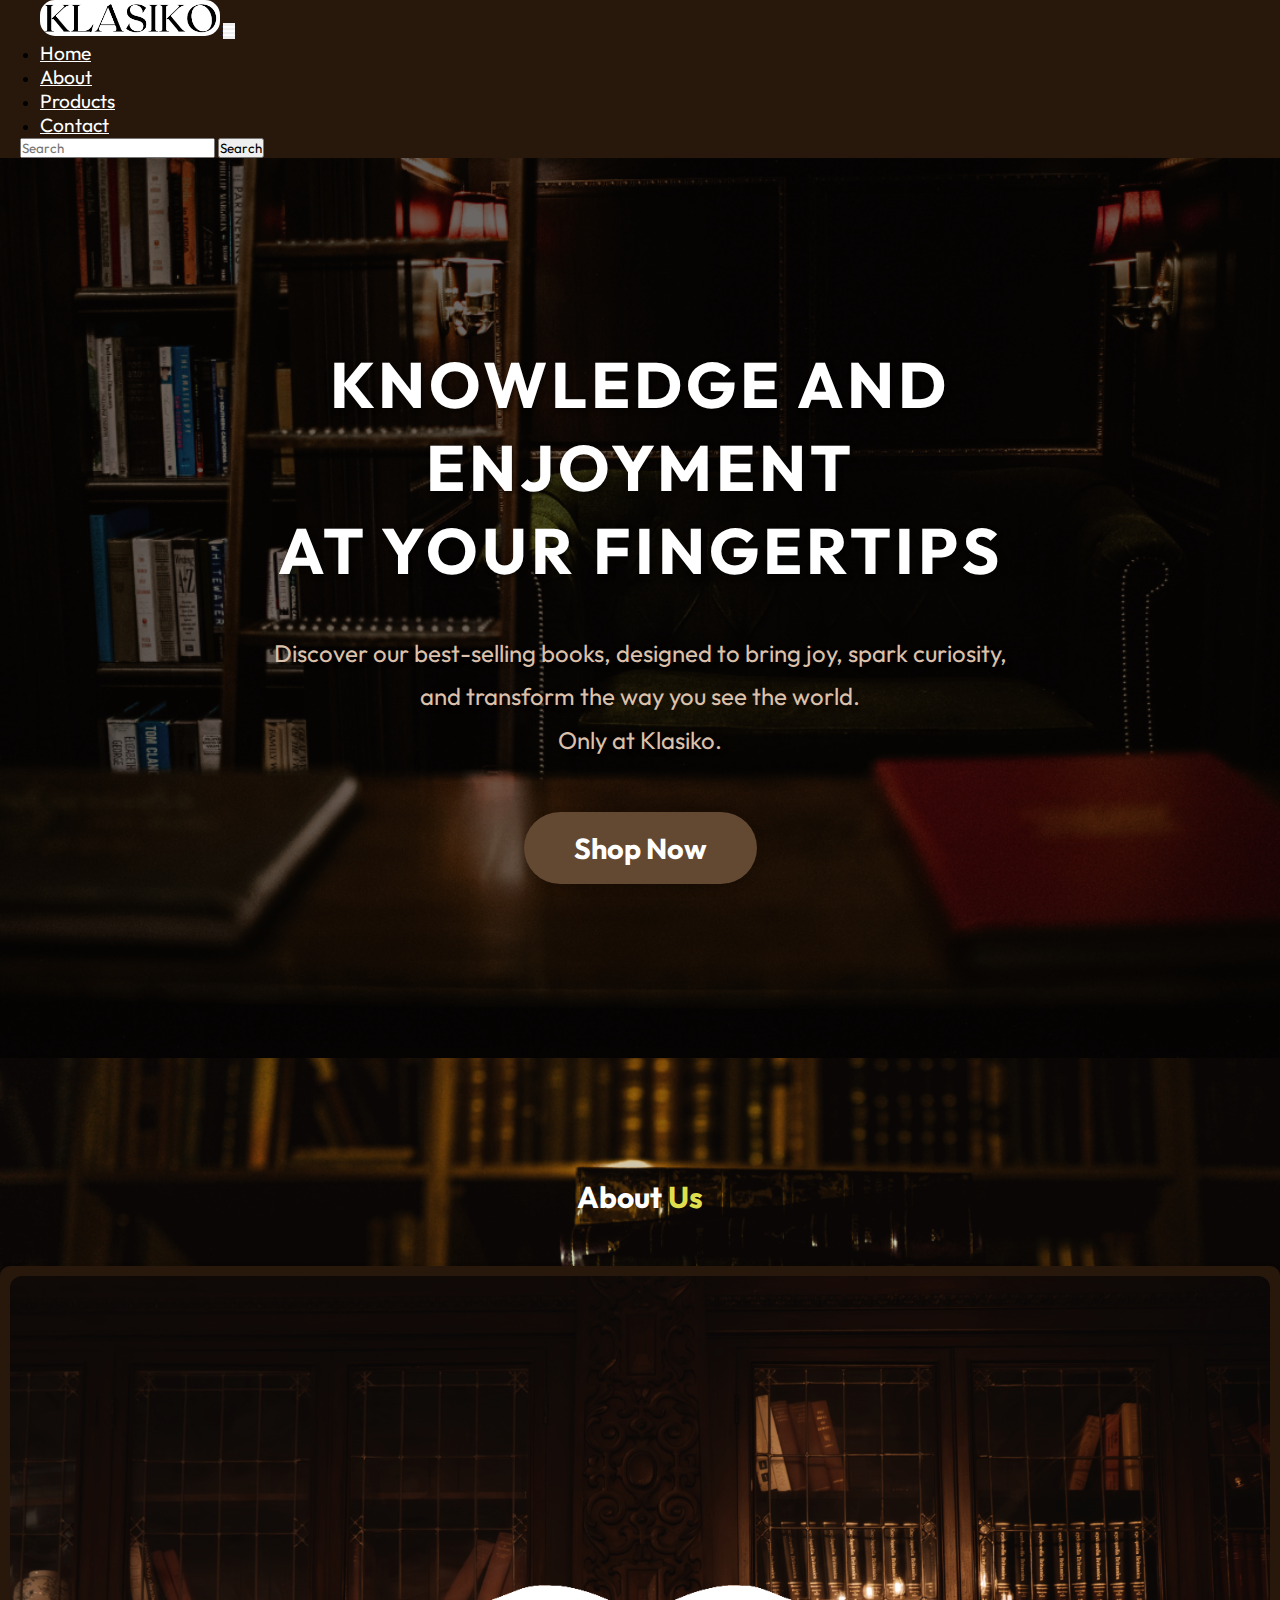
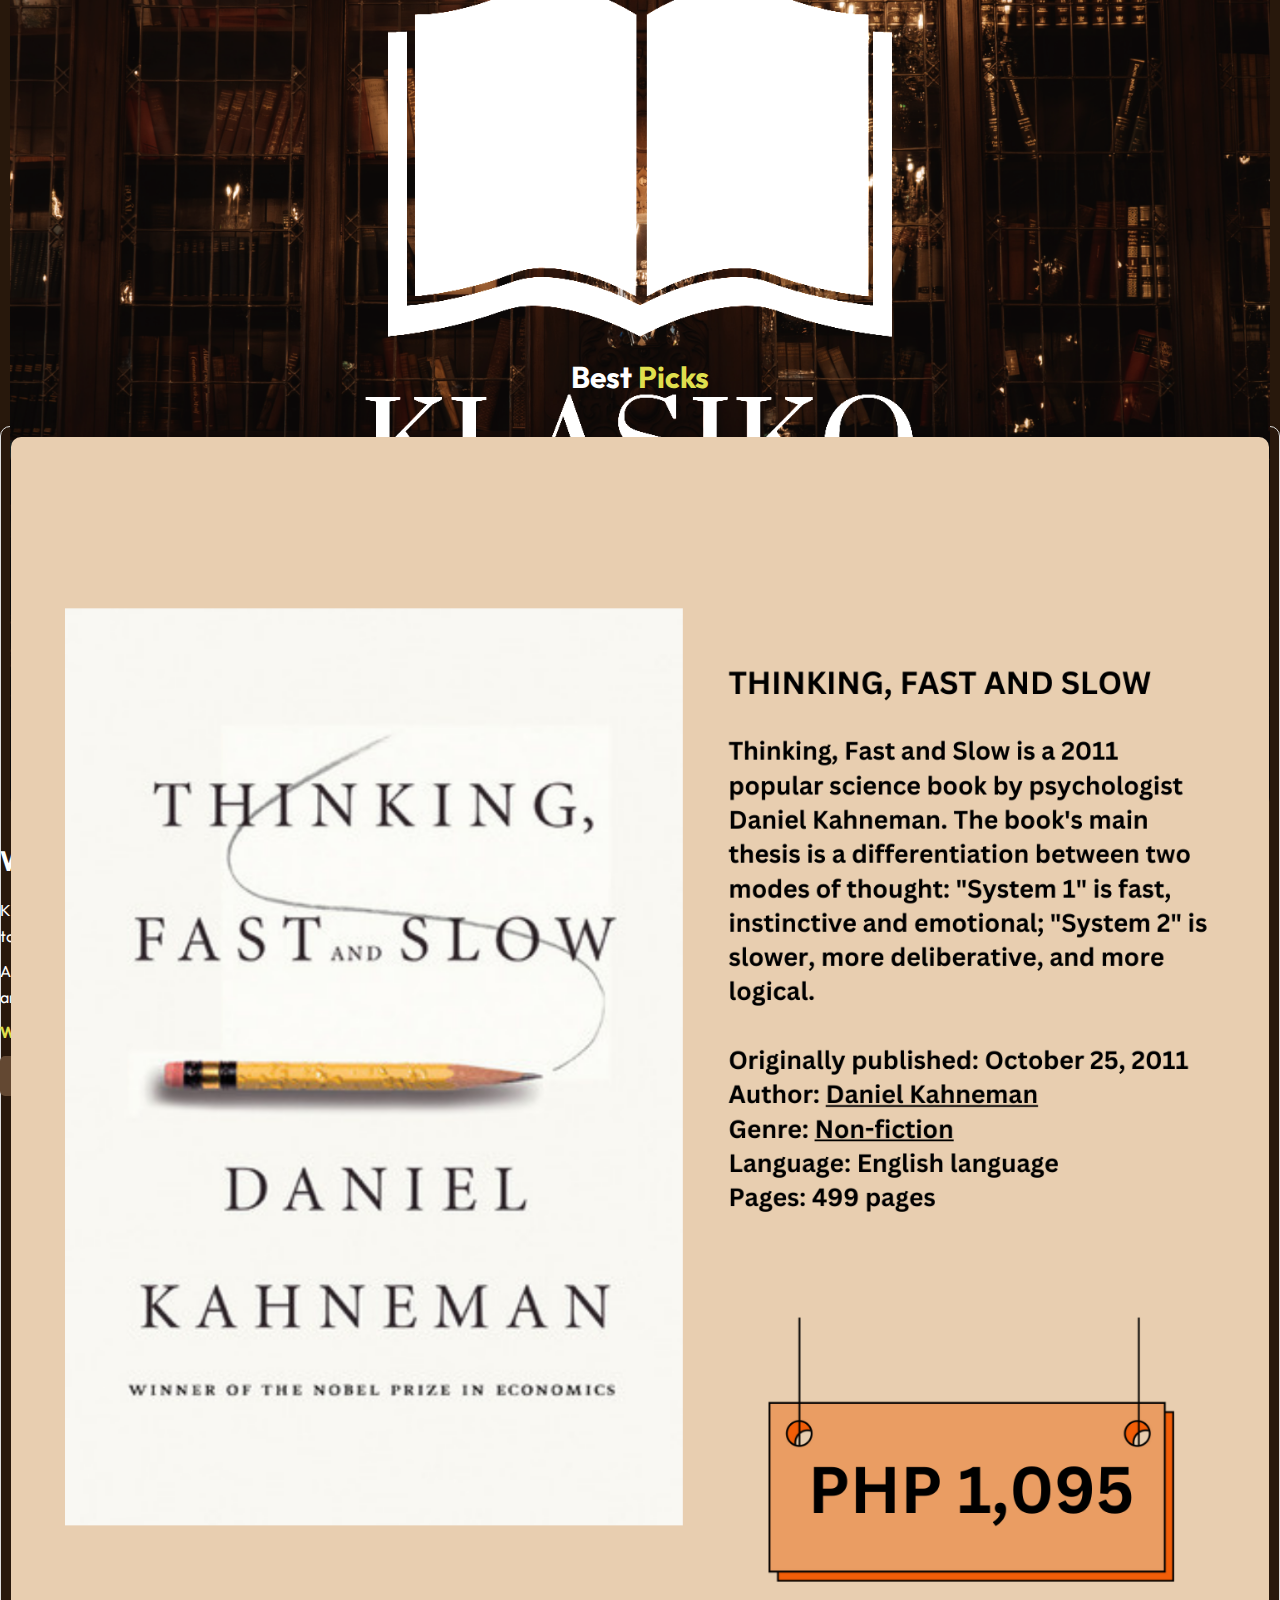
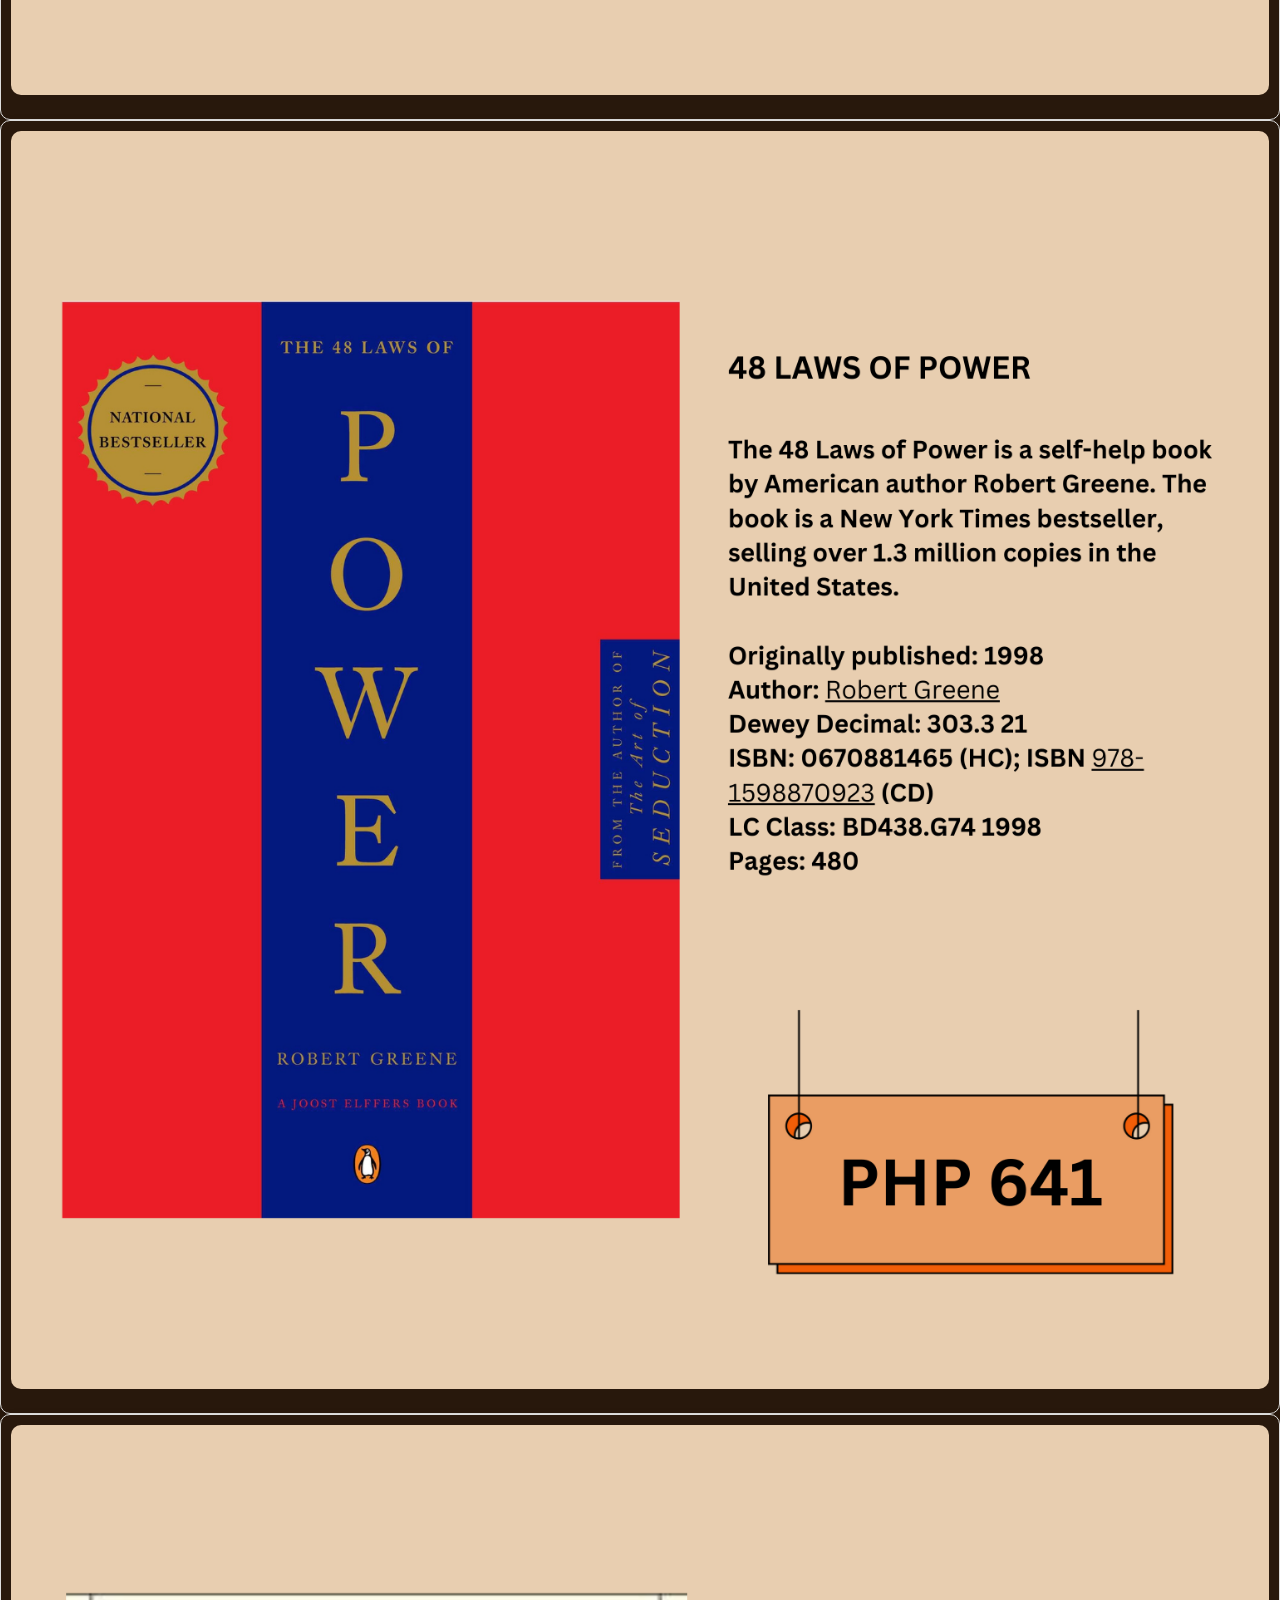
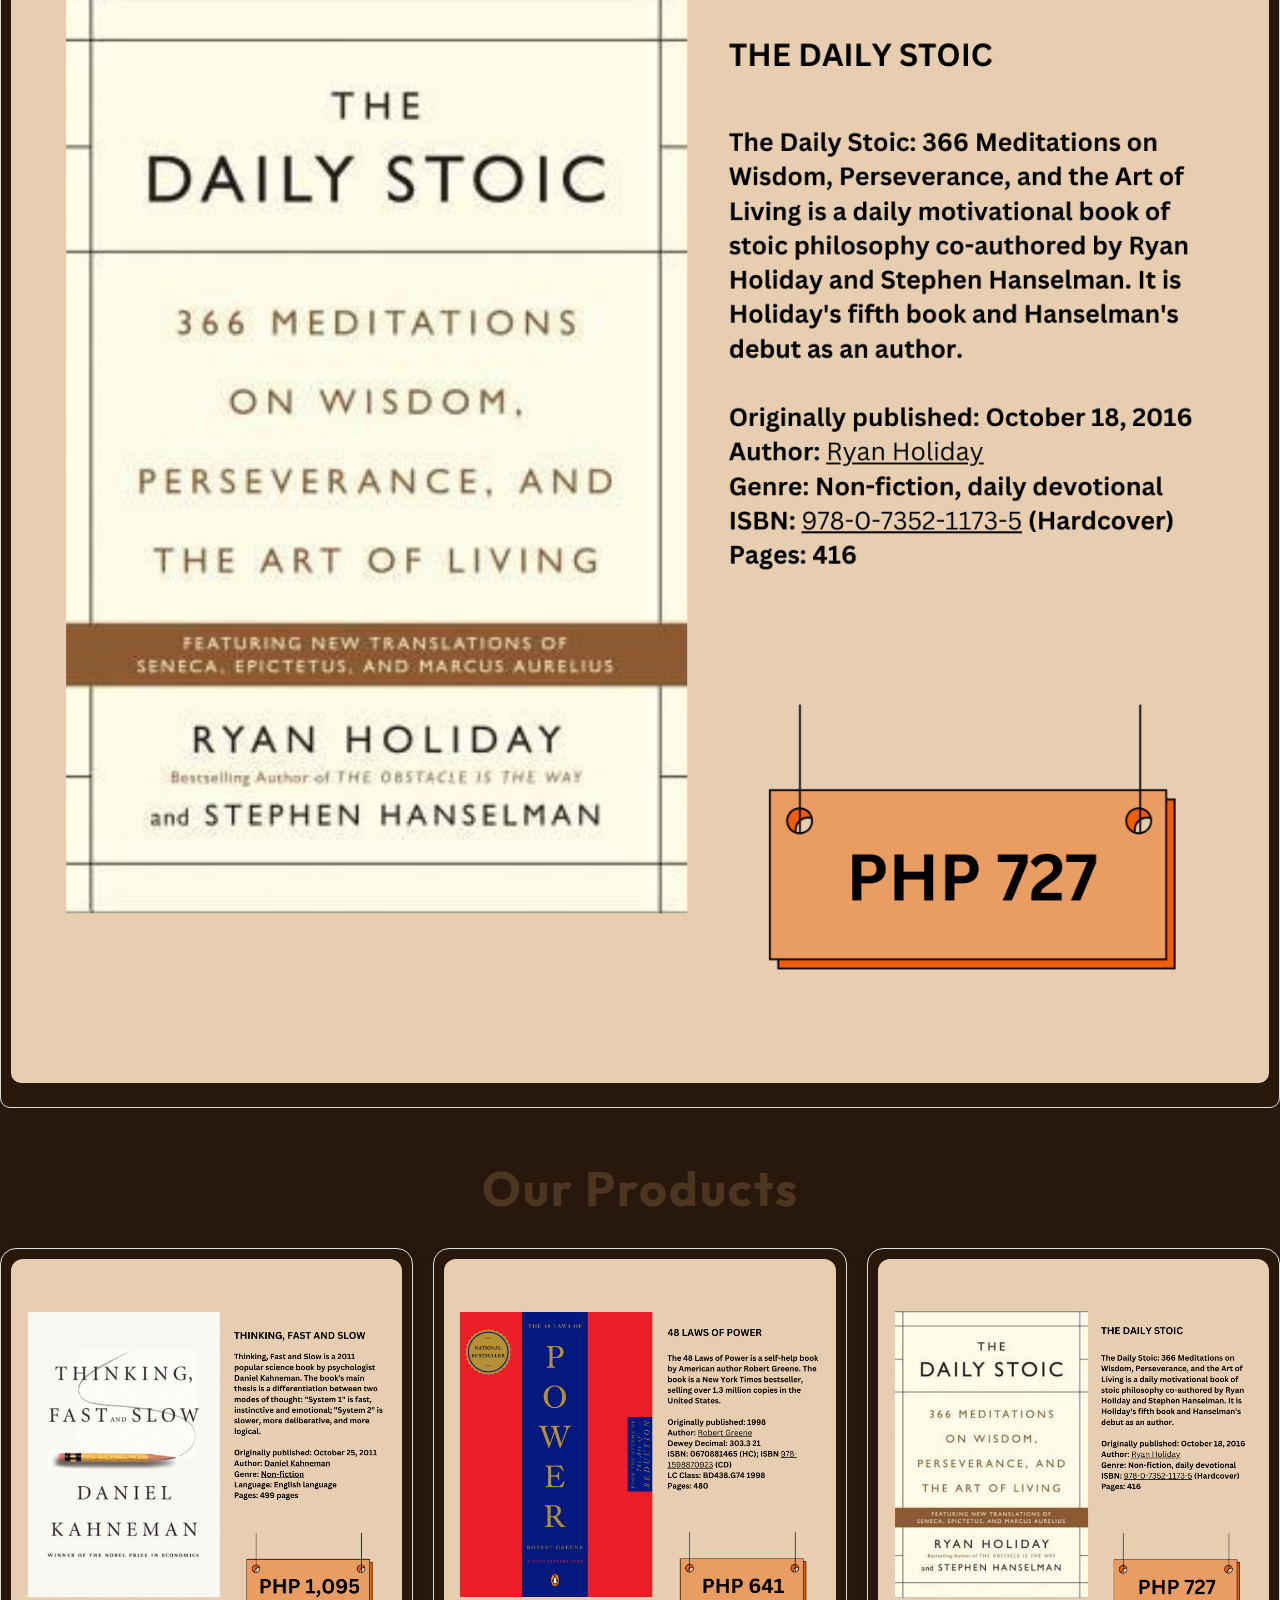
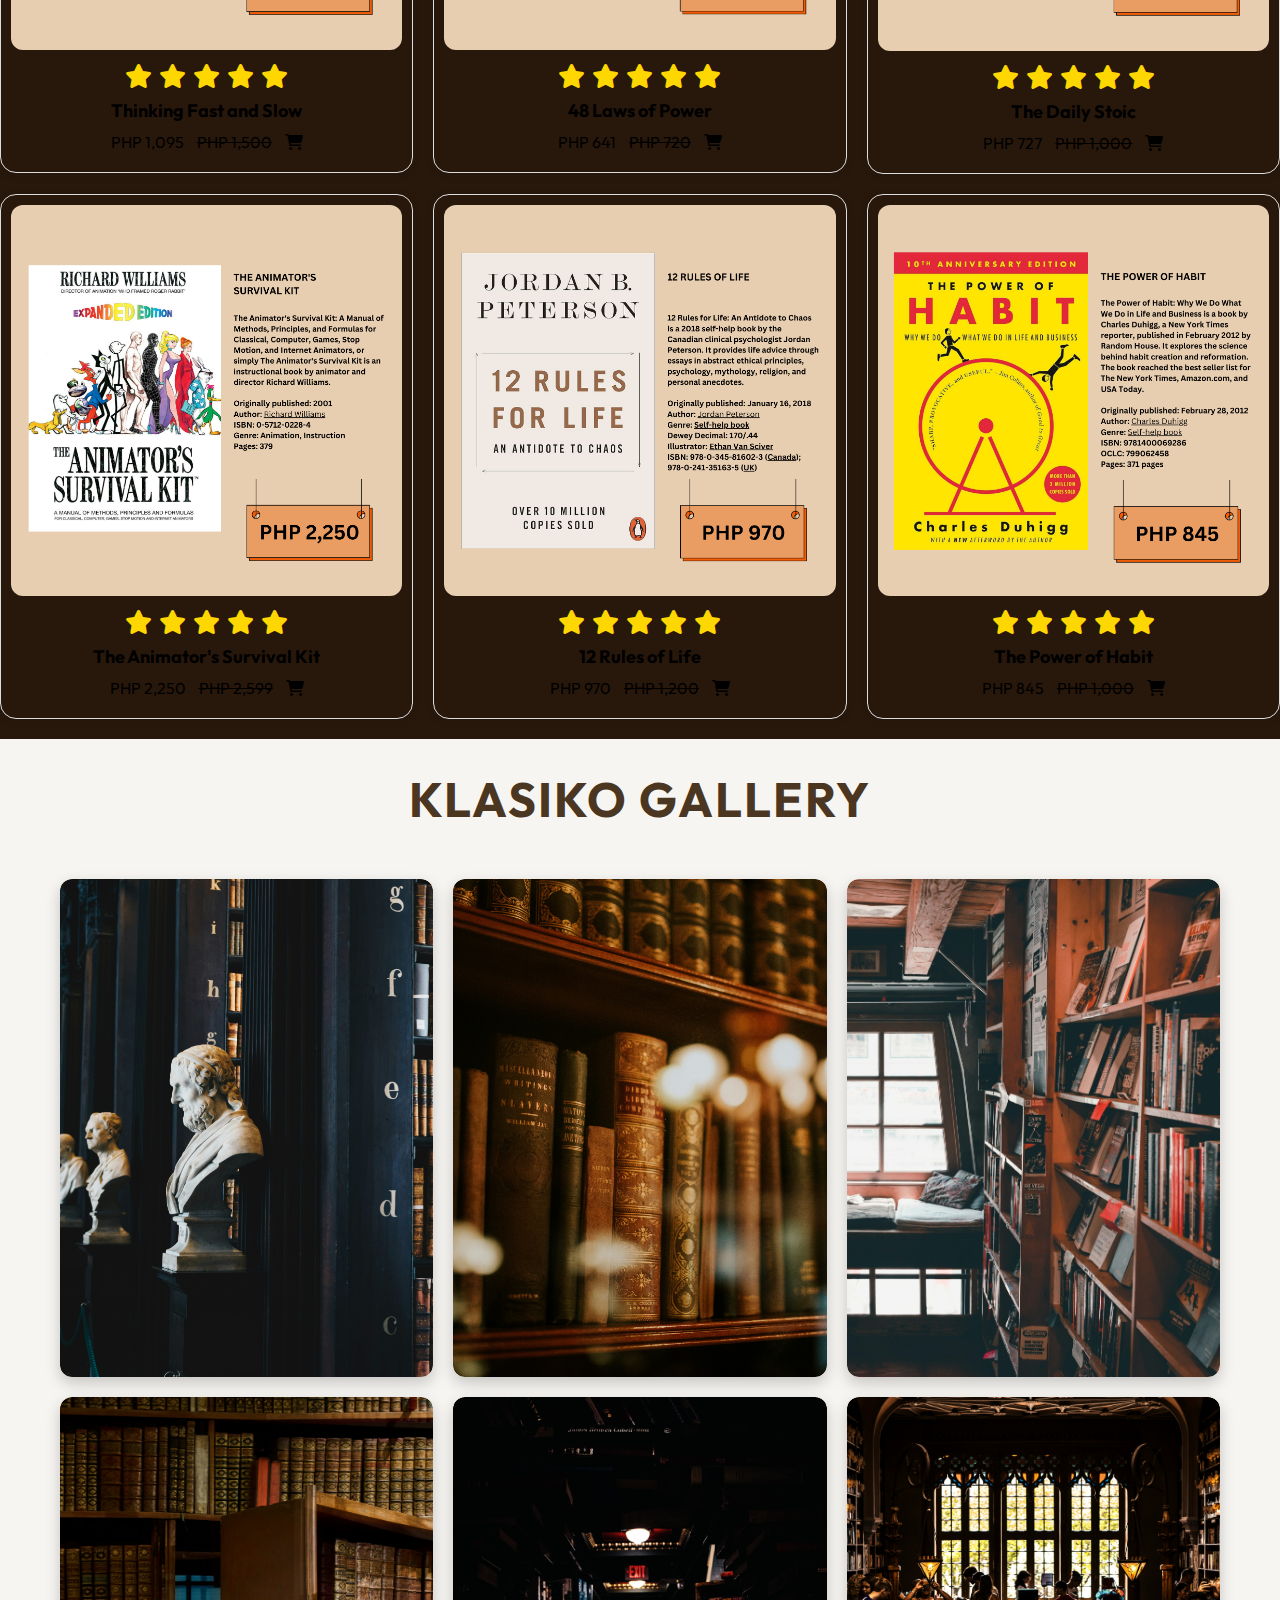
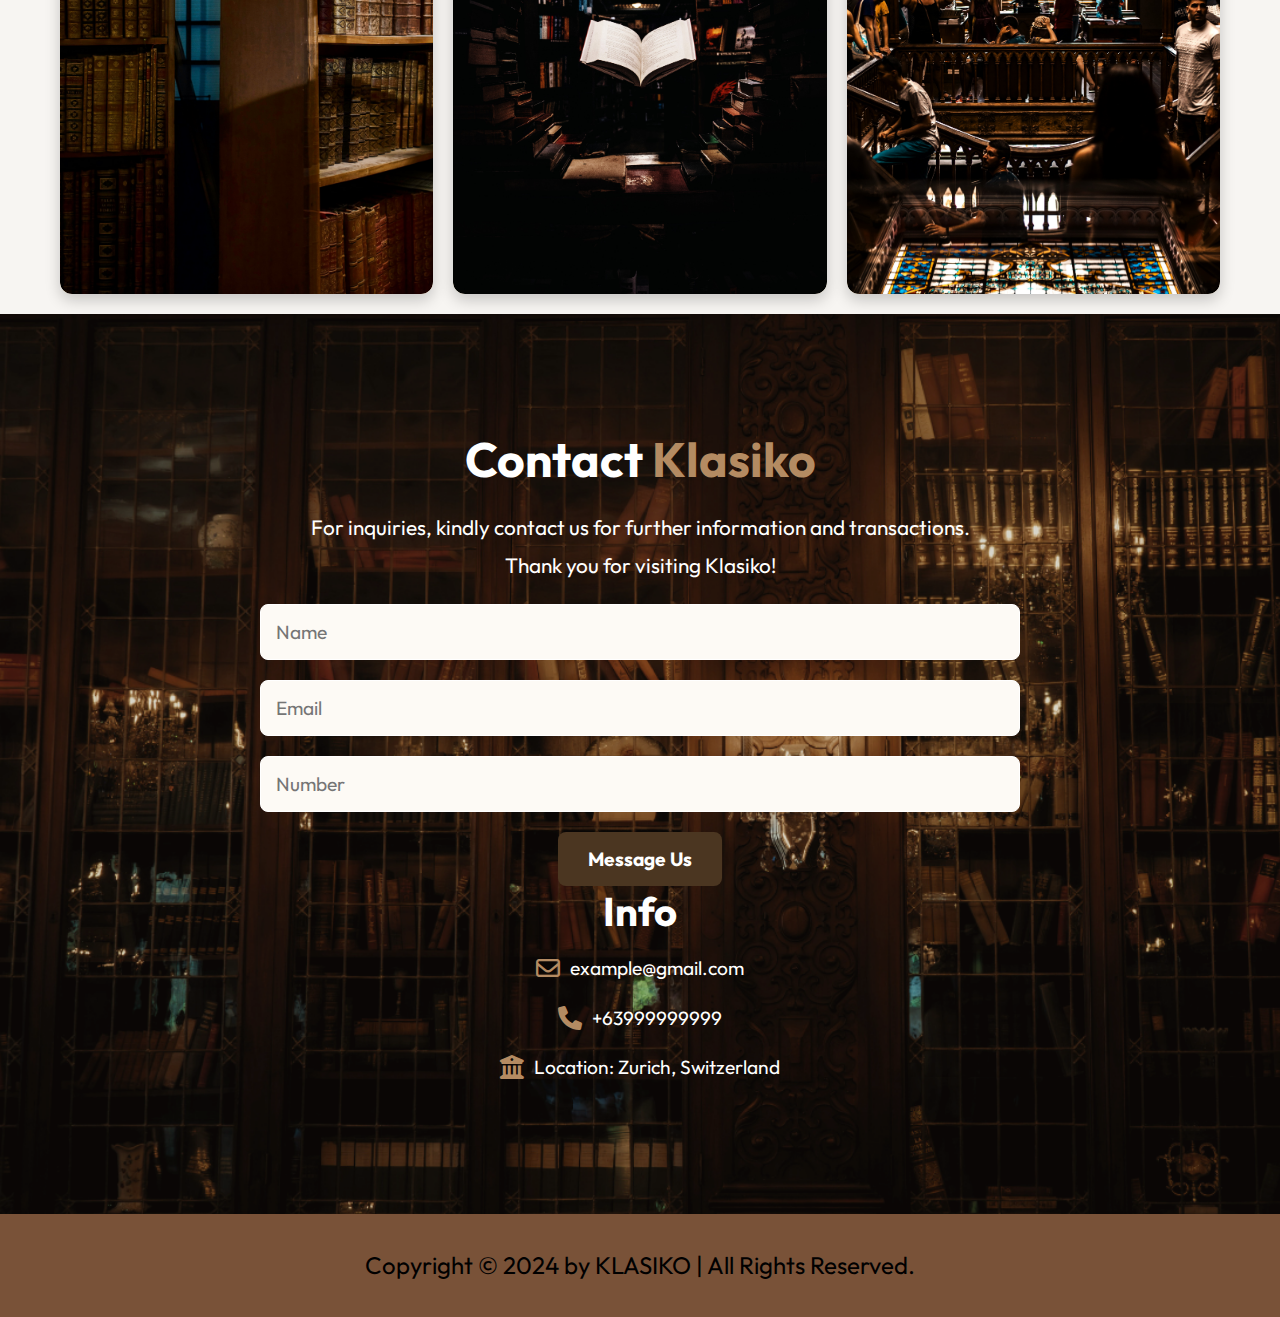
==== commit 2b3049a5: "FINAL COMMIT PART 2" ====
--- a/index.html
+++ b/index.html
@@ -299,7 +299,7 @@
          <h1>Info</h1>
          <p><i class="fa-regular fa-envelope"></i> example@gmail.com</p>
          <p><i class="fa-solid fa-phone"></i> +63999999999</p>
-         <p><i class="fa-solid fa-building-columns"></i> Zurich, Switzerland</p>
+         <p><i class="fa-solid fa-building-columns"></i> Location: Zurich, Switzerland</p>
        </div>
      </div>
    </div>
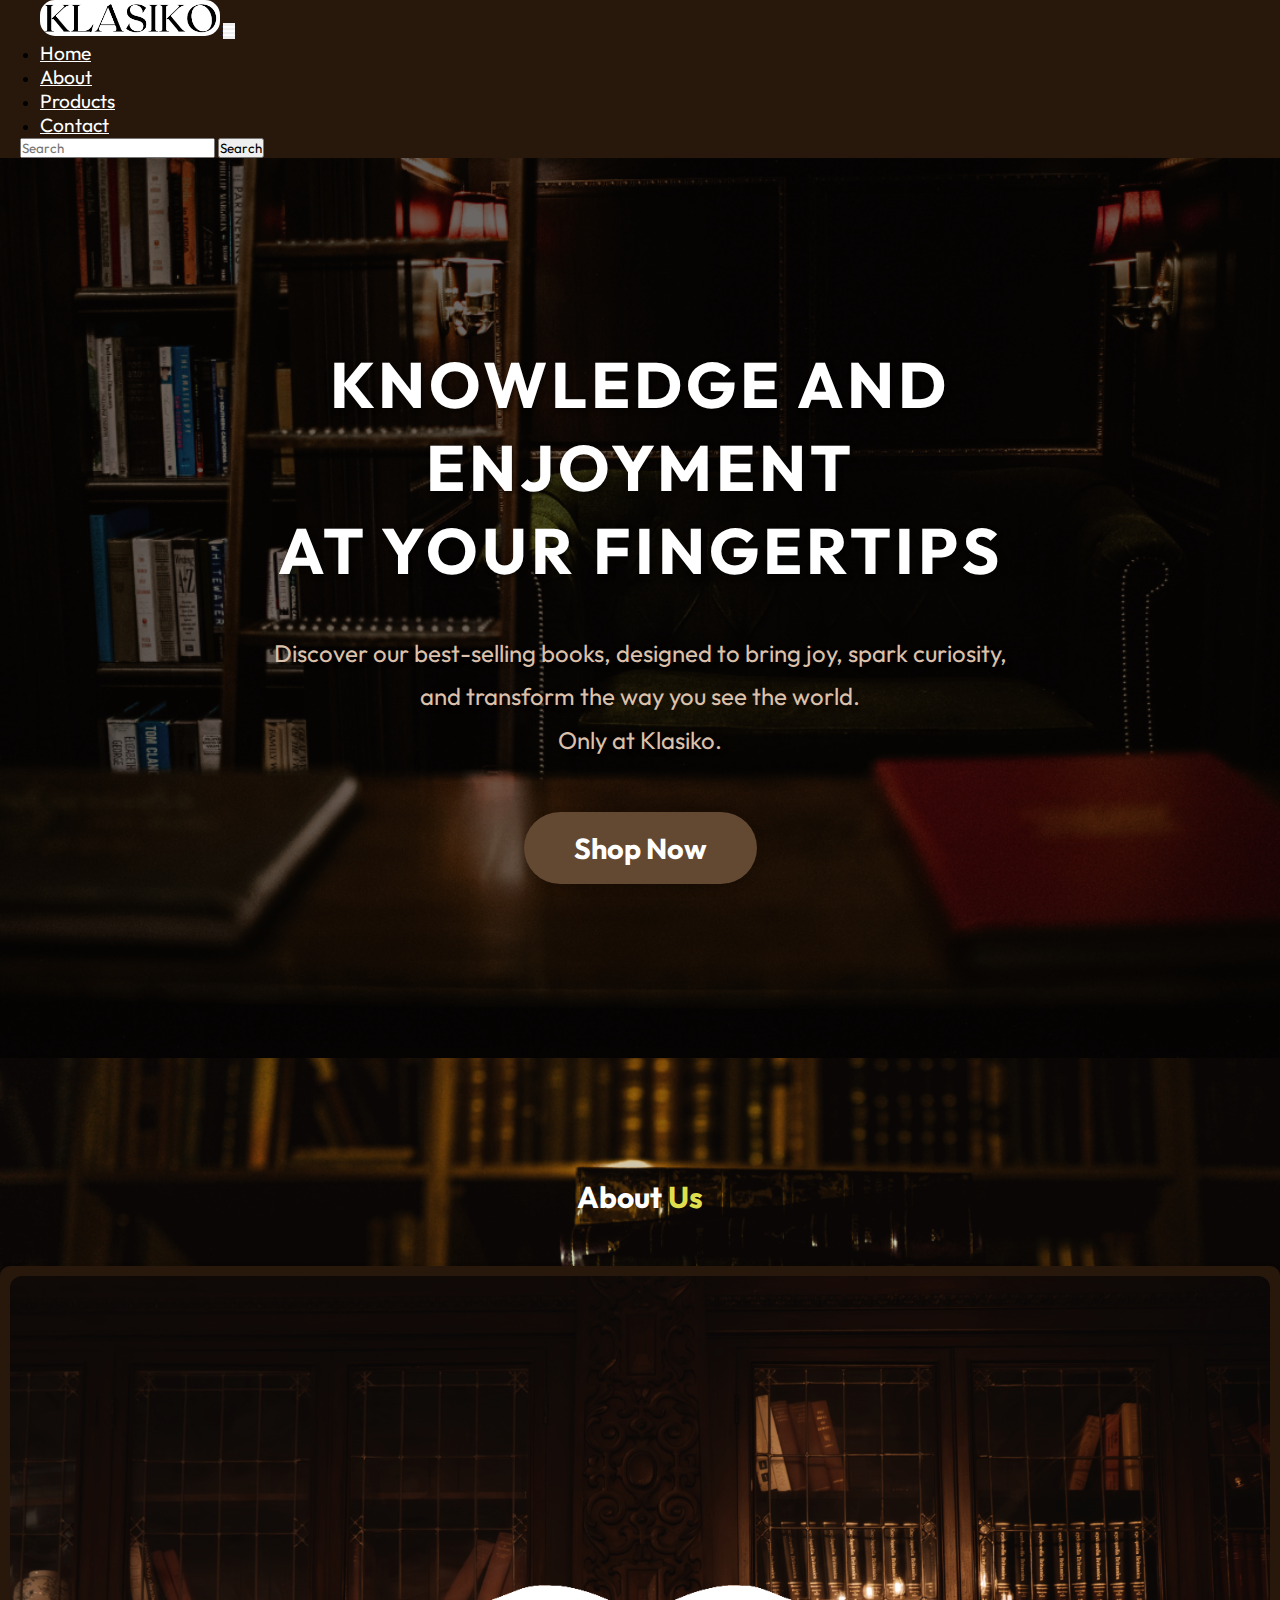
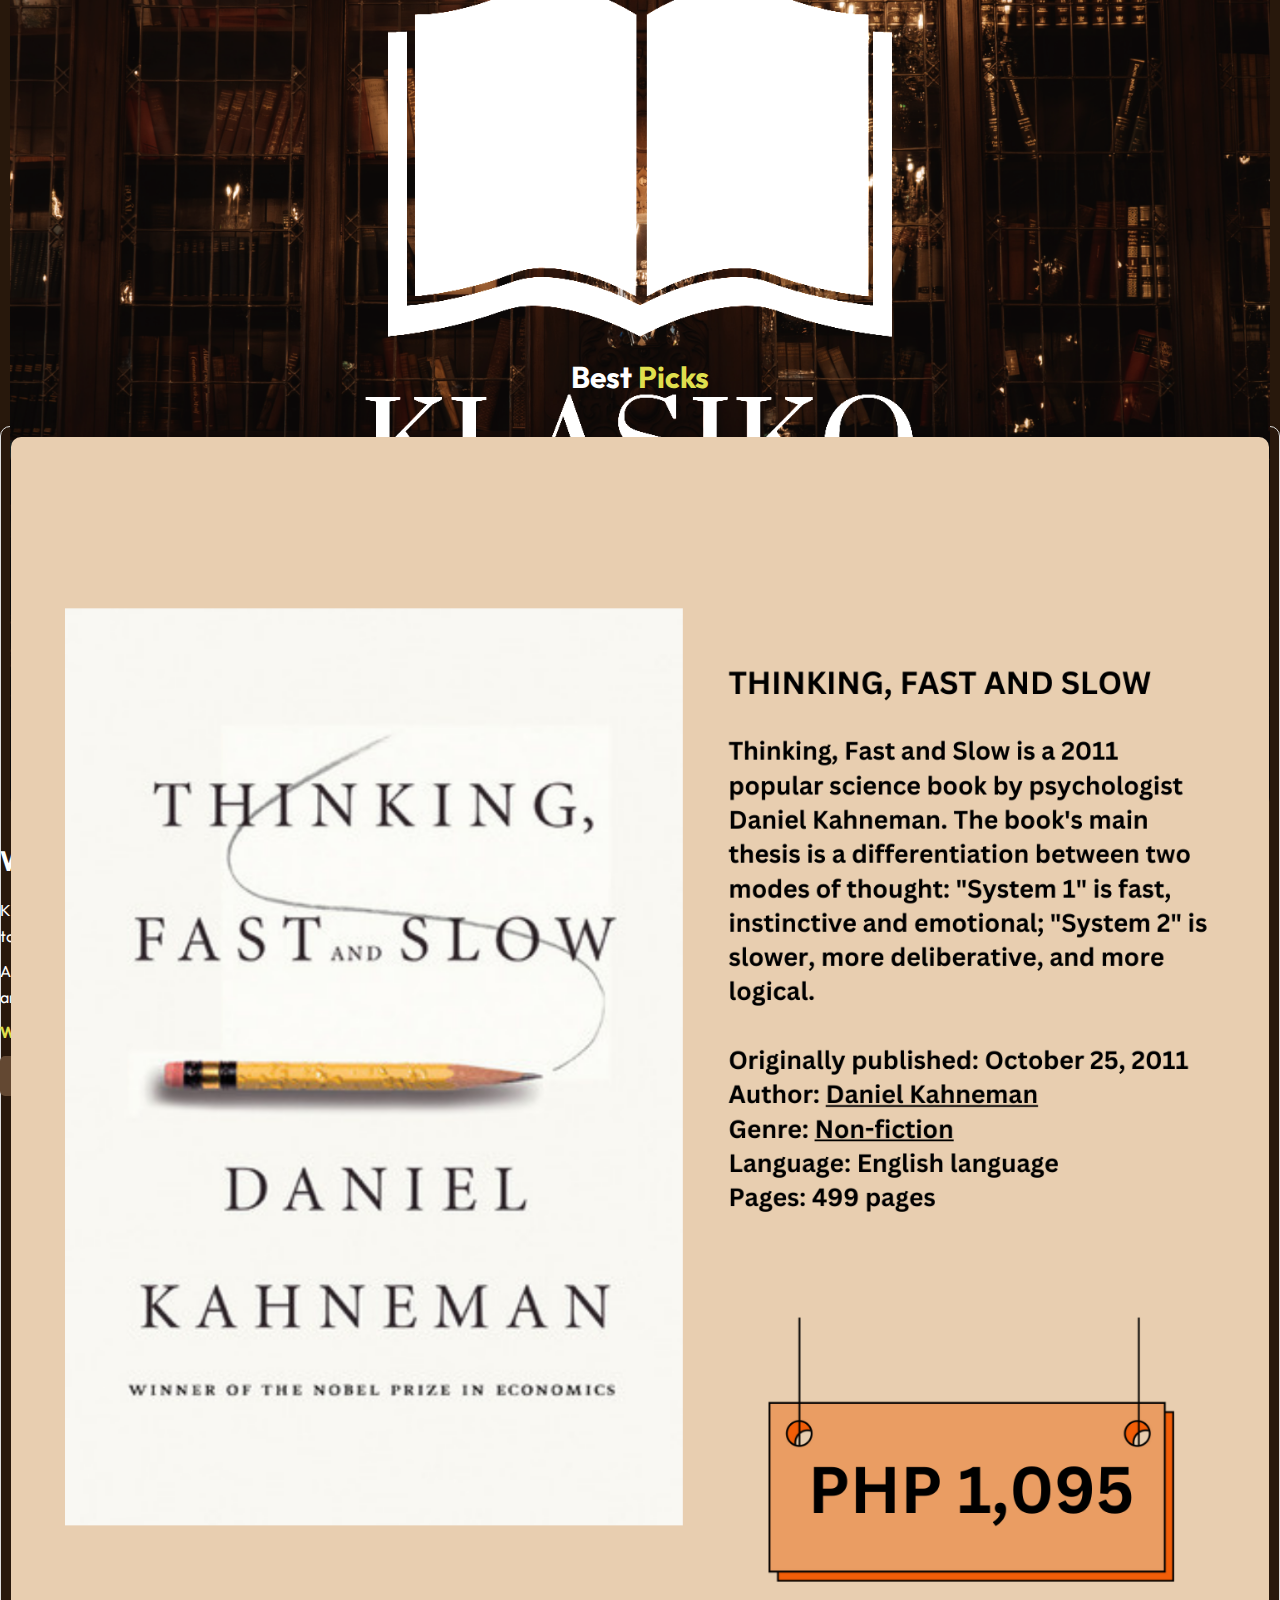
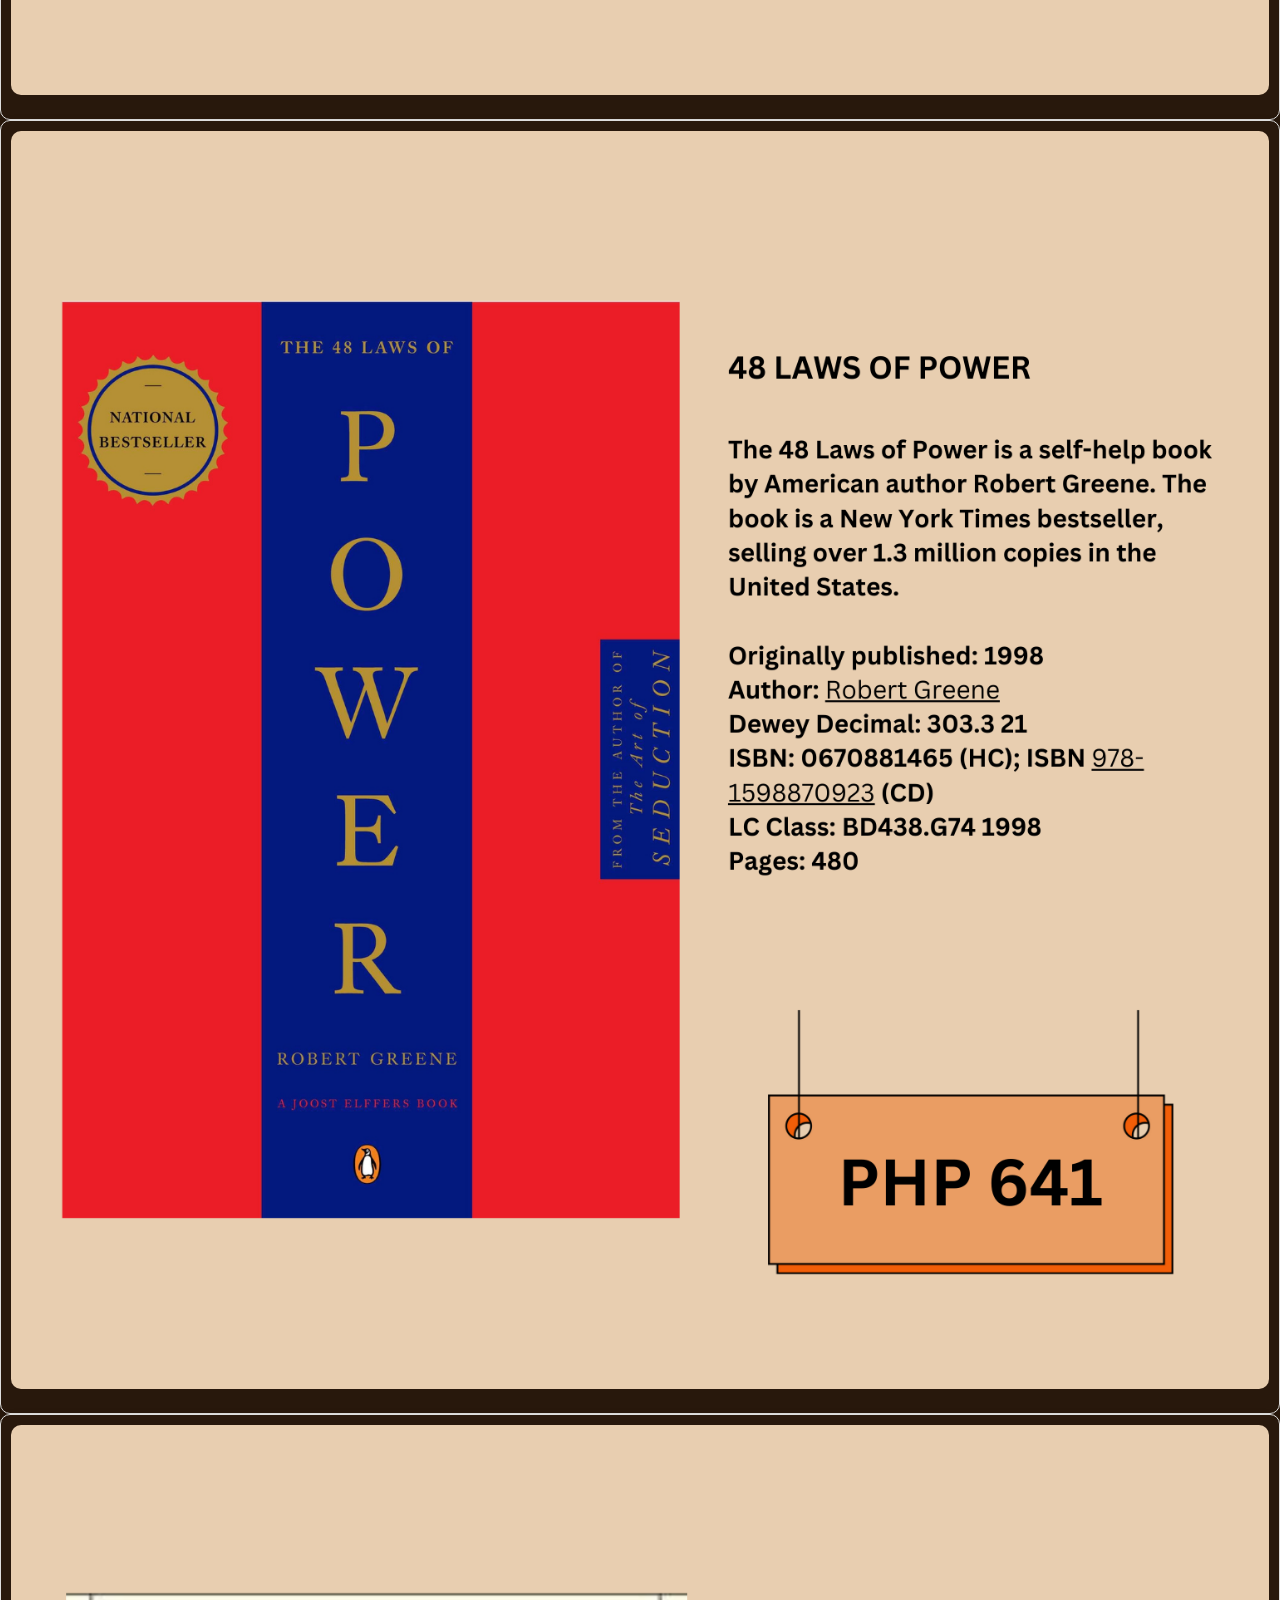
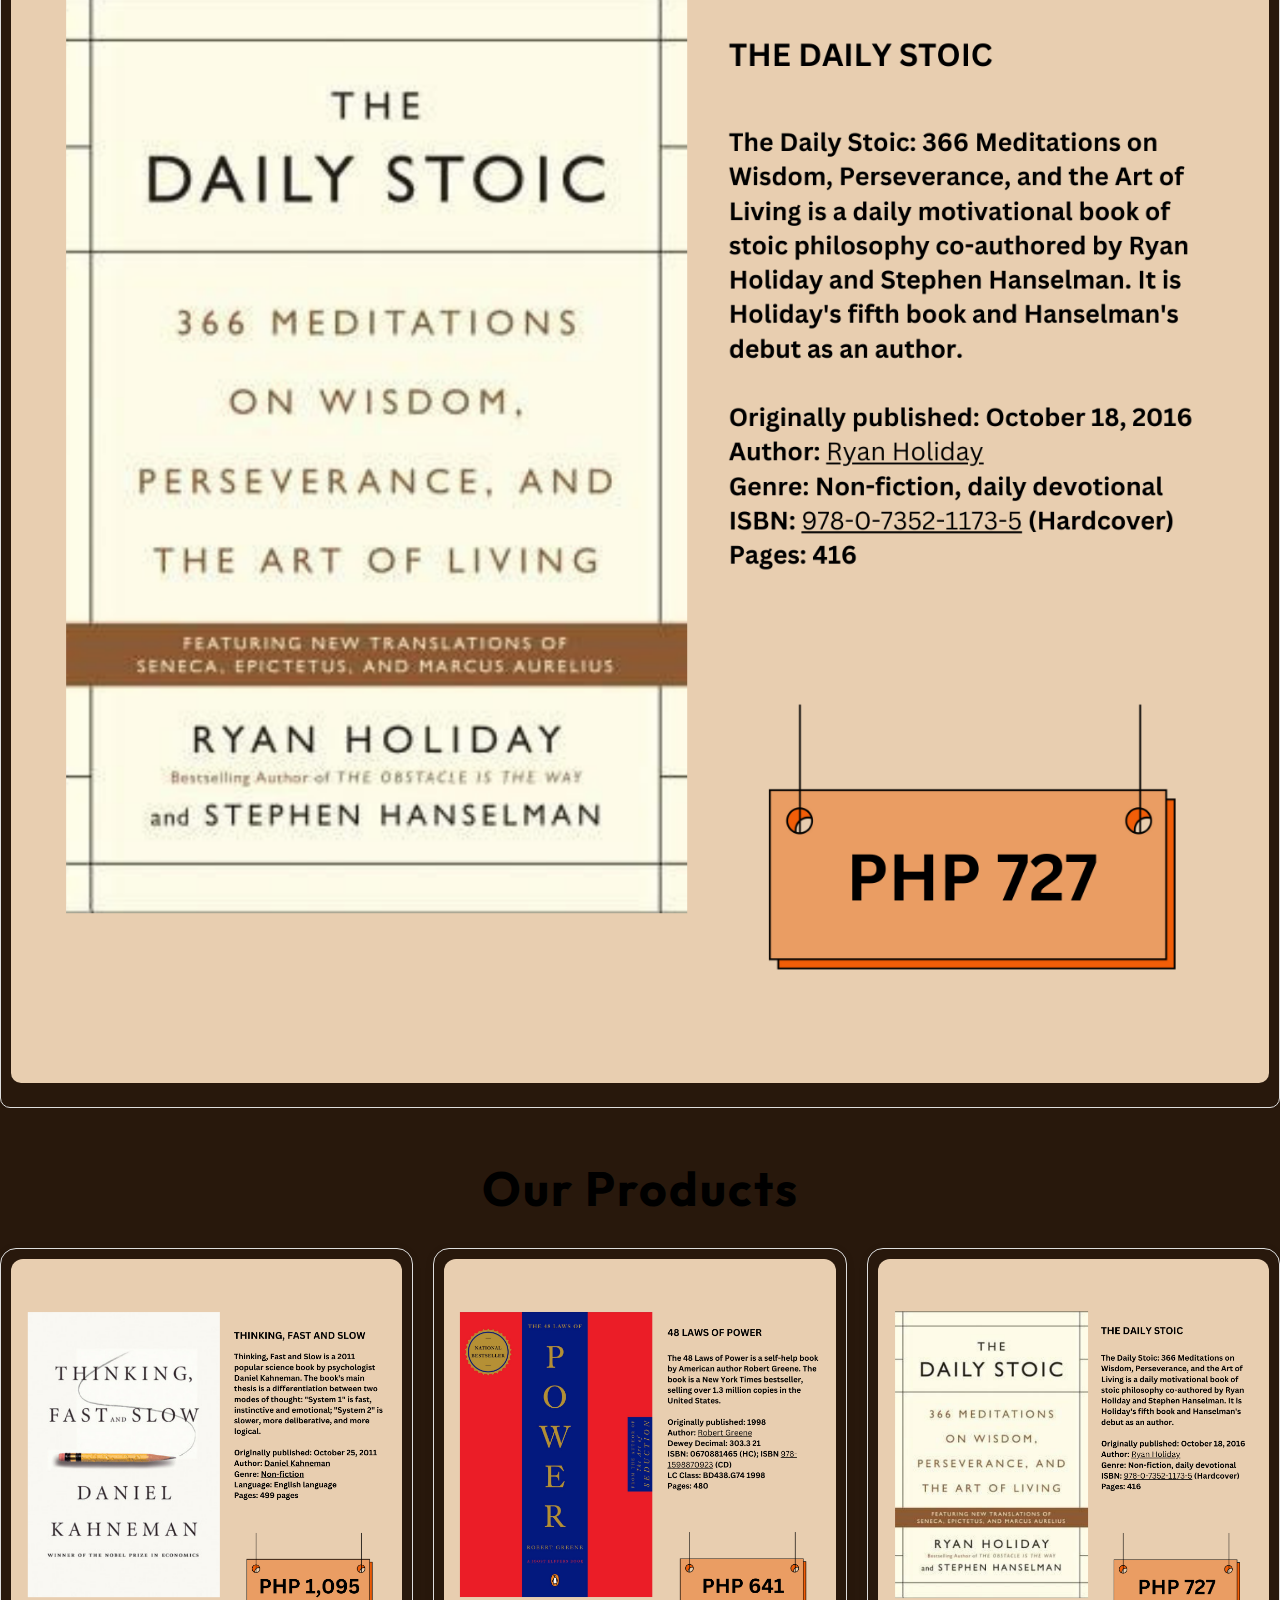
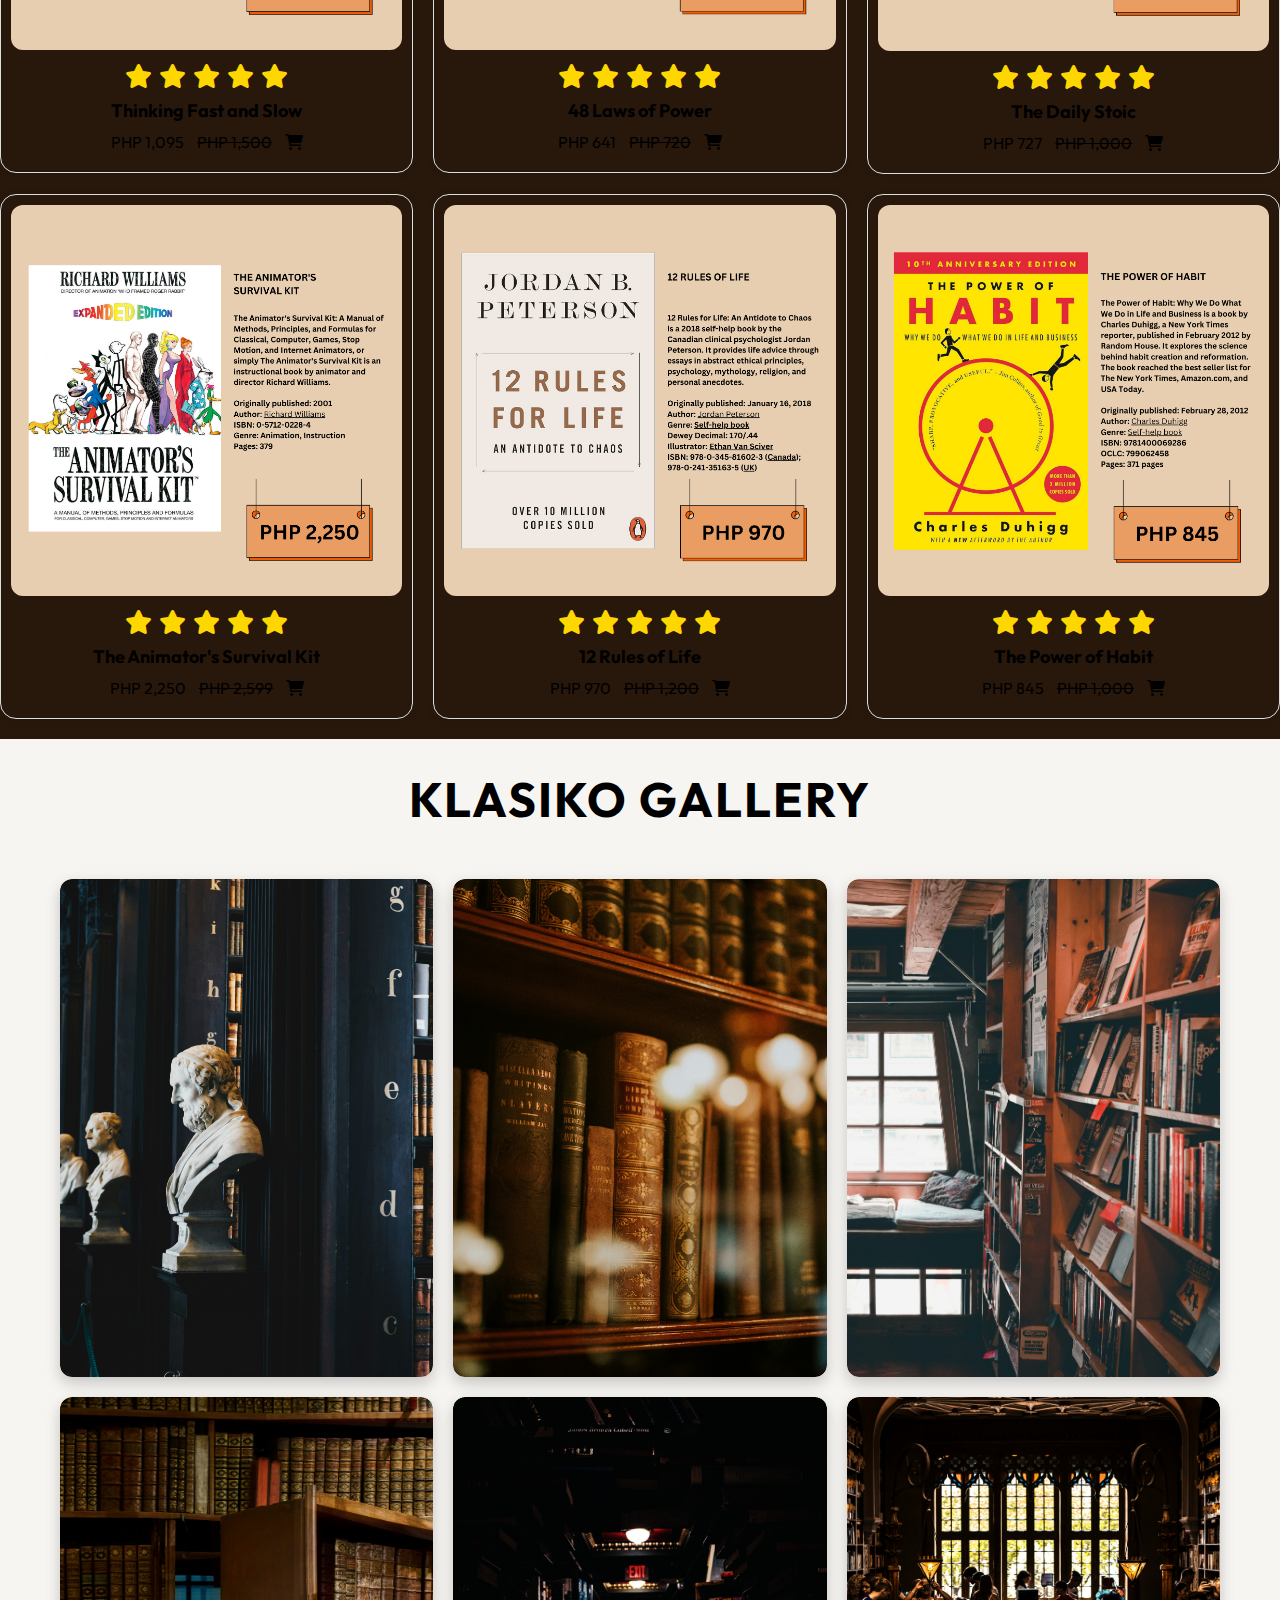
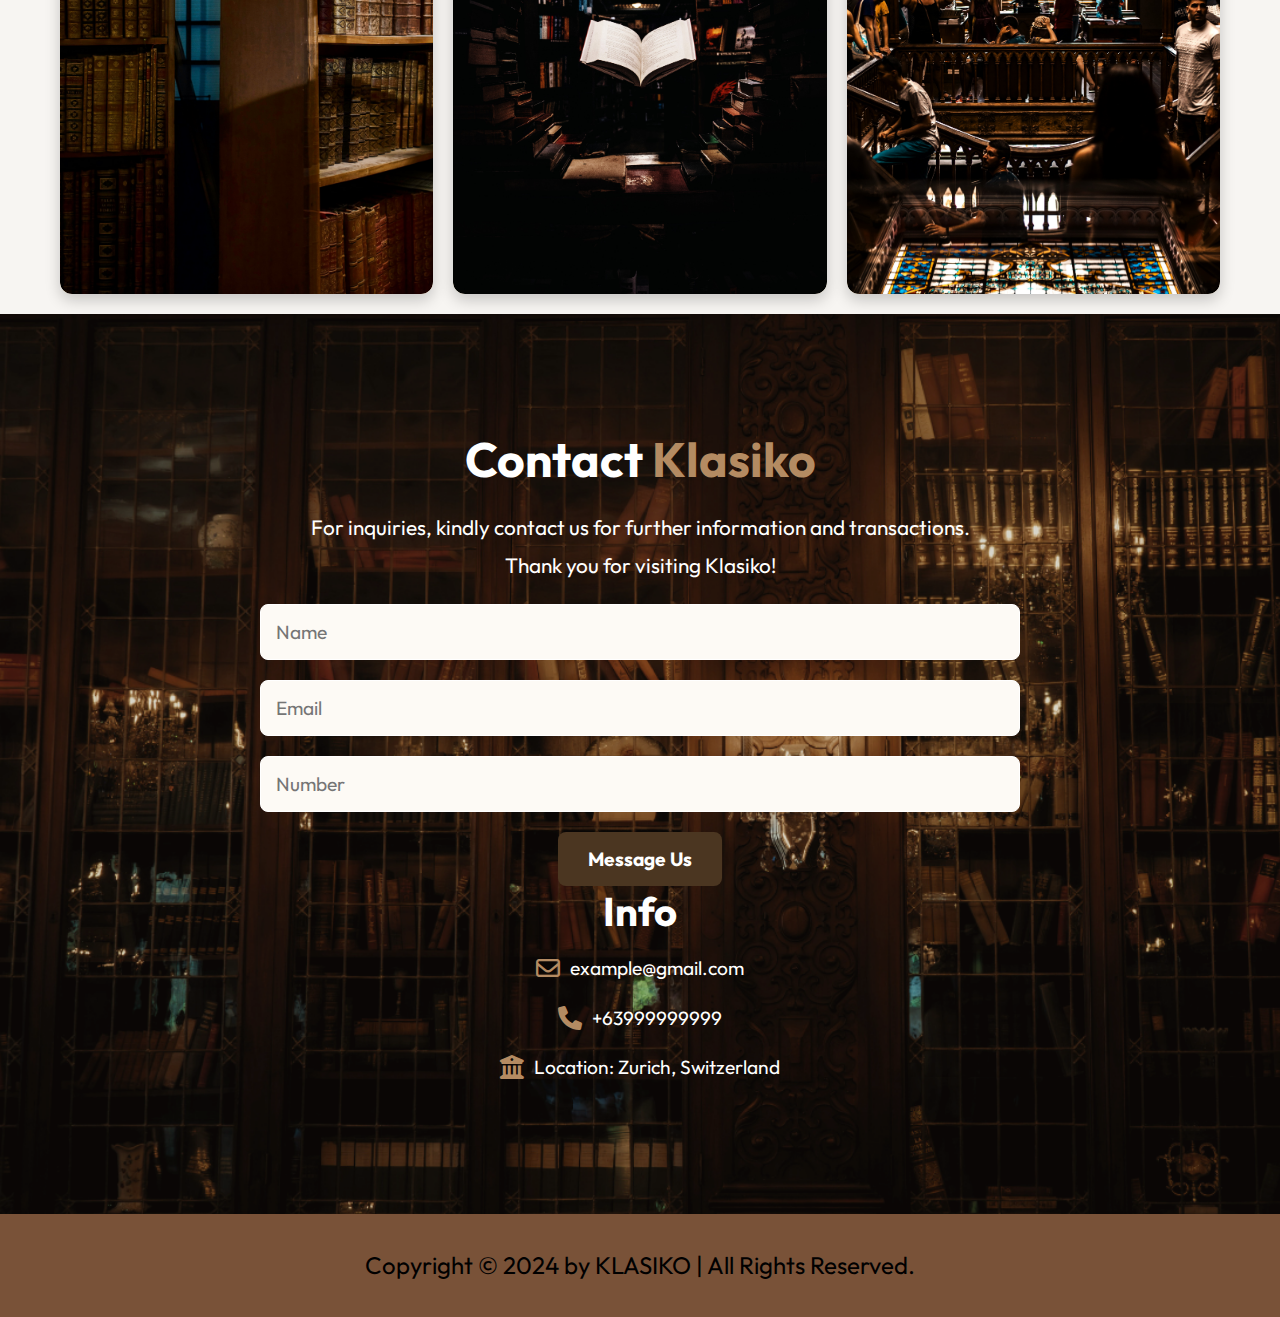
==== commit 2aa27c5d: "FINAL COMMIT LAST" ====
--- a/index.html
+++ b/index.html
@@ -286,7 +286,7 @@
          <div class="heading6">Contact <span>Klasiko</span></div>
          <p>
            For inquiries, kindly contact us for further information and transactions.
-           <br> Thank you for visiting Klasiko!
+           <br> Thank you for visiting Klasiko! 
          </p>
          <form>
            <input type="text" class="form-control" placeholder="Name">
--- a/assets/css/style.css
+++ b/assets/css/style.css
@@ -451,7 +451,7 @@
   font-size: 3rem;
   font-weight: bold;
   margin: 30px 0;
-  color: #4b3621;
+  color: #000000;
   letter-spacing: 2px;
 }
 
